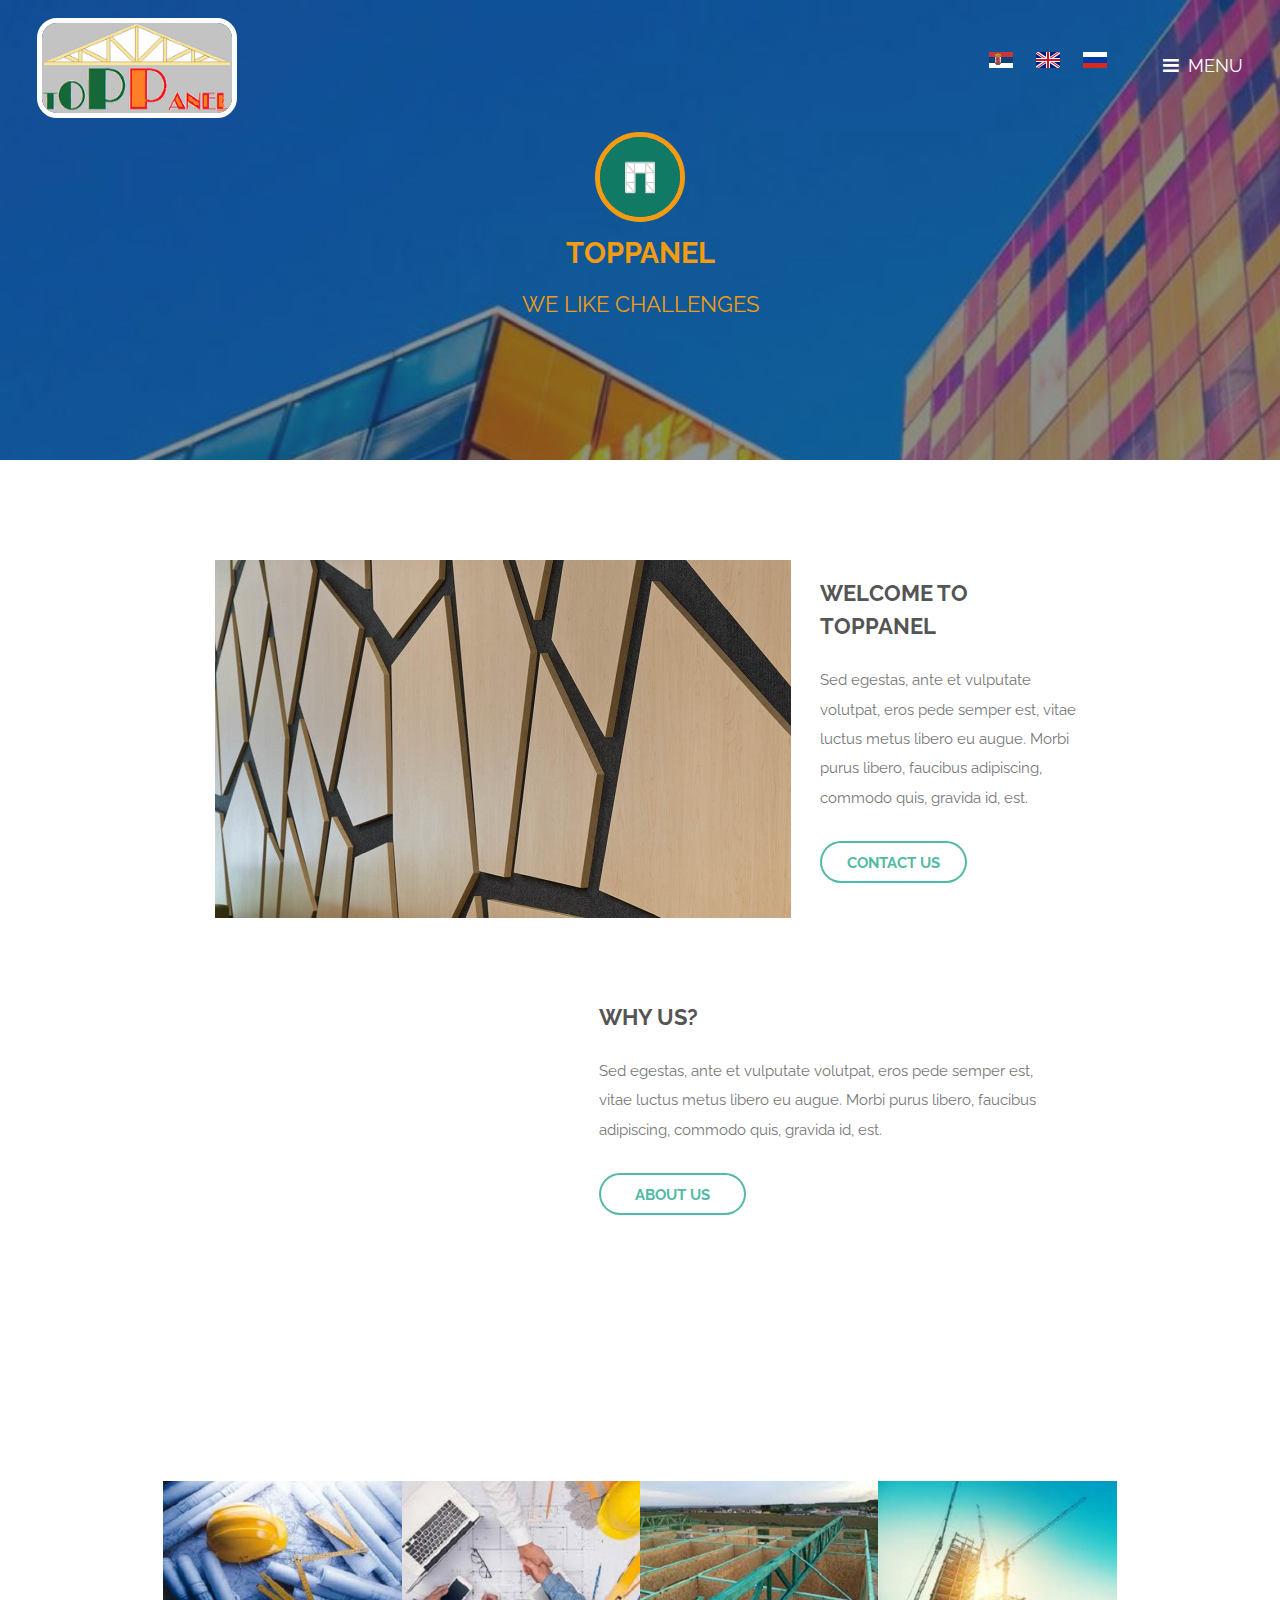
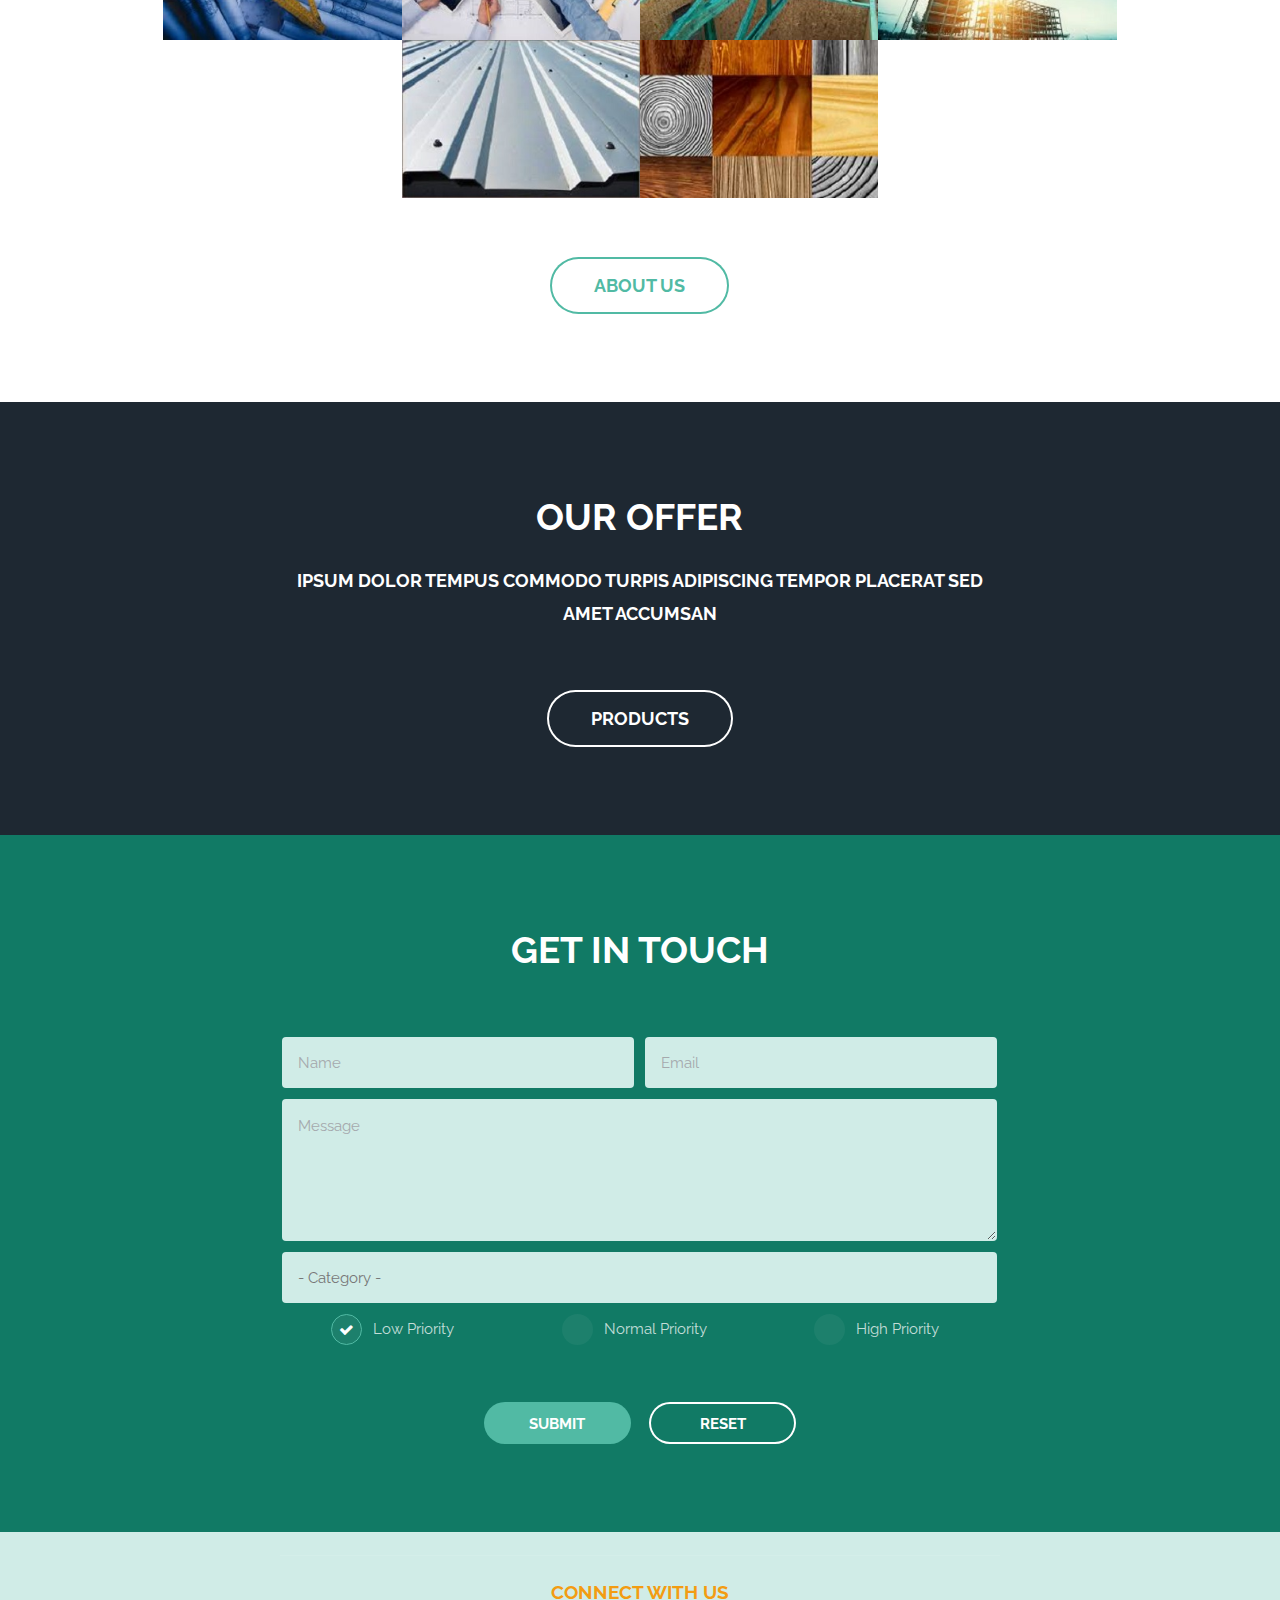
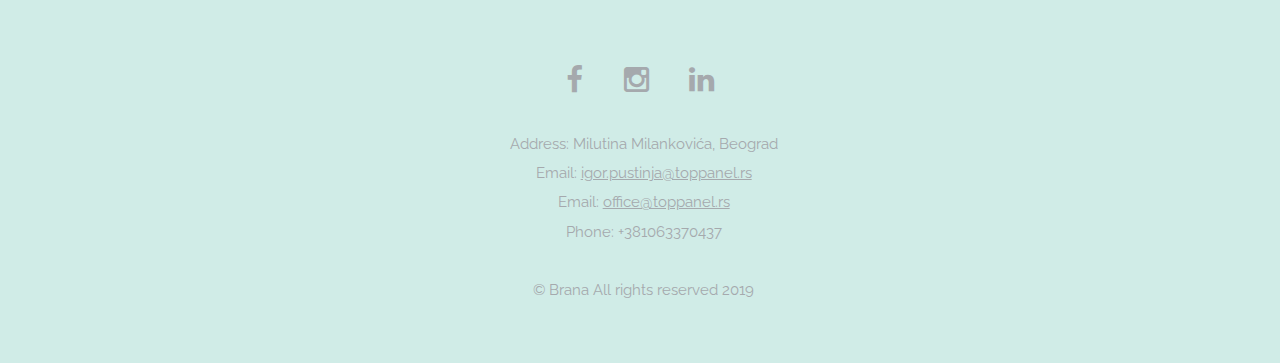
==== index-gb.html @ eb857fca "Add files via upload" ====
<!DOCTYPE HTML>
<!--
	Retrospect by TEMPLATED
	templated.co @templatedco
	Released for free under the Creative Commons Attribution 3.0 license (templated.co/license)
-->
<html>
	<head>
		<title>Home</title>
		<meta charset="utf-8" />
		<meta name="viewport" content="width=device-width, initial-scale=1" />
		<!--[if lte IE 8]><script src="assets/js/ie/html5shiv.js"></script><![endif]-->
		<link rel="stylesheet" href="assets/css/main.css" />
		<!--[if lte IE 8]><link rel="stylesheet" href="assets/css/ie8.css" /><![endif]-->
		<!--[if lte IE 9]><link rel="stylesheet" href="assets/css/ie9.css" /><![endif]-->


		<link rel="icon" href="images/p-favicon.png">
	</head>
	<body class="landing">

		<!-- Header -->
			<header id="header" class="alt">
				<!-- <img src="images/logo toppanel.png"> -->
				<h1><span><img class="image-logo"src="images/logo-small.png"></span></h1>

					<!-- <a href="index.html">TopPanel</a> --><!-- </h1> -->
					
                <a href="index.html" class="flag-icon"><img src="images/RS.png">
				
				<a href="index-gb.html" class="flag-icon"><img src="images/GB.png">
					<a href="index-ru" class="flag-icon"><img src="images/RU.png">
				<a href="#nav">MENU</a>
				 

			</header>

		<!-- Nav -->
			<nav id="nav">
				<ul class="links">
					<li><a href="index-gb.html">Home</a></li>
					<li><a href="aboutUs.html">About us</a></li>
					<li><a href="products.html">Products</a></li>
					<li><a href="contact.html">Contact us</a></li>
					
				</ul>
			</nav>

		<!-- Banner -->
			<section id="banner">
				<!-- <span class="image"><img src="images/pp.jpg" alt="" /></span> -->
				<img class="imageIcon" src="images/p-green.png" alt="">
				<!-- <img class="imageIcon" src="images/construction-icon.png" alt=""> -->
				<!-- <span class="image-i"><img src="images/construction-icon.png" alt="" /></span> -->
				<!-- <i class="icon fa-diamond"></i> -->
				<!-- <img src="construction.jpg"> -->
				<h2>TopPanel</h2>
				<p>We like challenges</p>
				<ul class="actions">
					<!-- <li><a href="#" class="button big special">Learn More</a></li> -->
				</ul>
			</section>

		<!-- One -->
			<section id="one" class="wrapper style1">
				<div class="inner">
					<article class="feature left">
						<span class="image1"><img src="images/pic1.jpg" alt="" /></span>
						<div class="content">
							<h2>Welcome to Toppanel</h2>
							<p>Sed egestas, ante et vulputate volutpat, eros pede semper est, vitae luctus metus libero eu augue. Morbi purus libero, faucibus adipiscing, commodo quis, gravida id, est.</p>
							<ul class="actions">
								<li>
									<a href="contact" class="button alt">Contact us</a>
								</li>
							</ul>
						</div>
					</article>
					<article class="feature right">
						<span class="image2"><img src="images/apstract-s.jpg" alt="" /></span>
						<div class="content">
							<h2>Why us?</h2>
							<p>Sed egestas, ante et vulputate volutpat, eros pede semper est, vitae luctus metus libero eu augue. Morbi purus libero, faucibus adipiscing, commodo quis, gravida id, est.</p>
							<ul class="actions">
								<li>
									<a href="aboutUs" class="button alt">About us</a>
								</li>
							</ul>
						</div>
					</article>
				</div>
			</section>

		<!-- Two -->
			<section id="two" class="wrapper special">
				<div class="inner">
					<header class="major narrow">
						<!-- <h2>Aliquam Blandit Mauris</h2>
						<p>Ipsum dolor tempus commodo turpis adipiscing Tempor placerat sed amet accumsan</p> -->
					</header>
					<div class="image-grid">
						<a href="#" class="image"><img src="images/planovi.jpg" alt="" /></a>
						<a href="#" class="image"><img src="images/saradnja.jpg" alt="" /></a>
						<a href="#" class="image"><img src="images/banner2.jpg" alt="" /></a>
						<a href="#" class="image"><img src="images/izgradnja.jpg" alt="" /></a>
						<a href="#" class="image"><img src="images/constr.jpg" alt="" /></a>
						<a href="#" class="image"><img src="images/panel.jpg" alt="" /></a>
						<a href="#" class="image"><img src="images/drvo1.jpg" alt="" /></a>
						<a href="#" class="image"><img src="images/pic07.jpg" alt="" /></a>
					</div>
					<ul class="actions">
						<li><a href="aboutUs" class="button big alt">About us</a></li>
					</ul>
				</div>
			</section>

		<!-- Three -->
			<section id="three" class="wrapper style3 special">
				<div class="inner">
					<header class="major narrow	">
						<h2>Our offer</h2>
						<p>Ipsum dolor tempus commodo turpis adipiscing Tempor placerat sed amet accumsan</p>
					</header>
					<ul class="actions">
						<li><a href="#" class="button big alt">products</a></li>
					</ul>
				</div>
			</section>

		<!-- Four -->
			<section id="four" class="wrapper style2 special">
				<div class="inner">
					<header class="major narrow">
						<h2>Get in touch</h2>
						<!-- <p>Waiting for your message</p> -->
					</header>
					<form action="#" method="POST">
						<div class="container 75%">
							<div class="row uniform 50%">
								<div class="6u 12u$(xsmall)">
									<input name="name" placeholder="Name" type="text" />
								</div>
								<div class="6u$ 12u$(xsmall)">
									<input name="email" placeholder="Email" type="email" />
								</div>
								<div class="12u$">
									<textarea name="message" placeholder="Message" rows="4"></textarea>
								</div>
								<div class="12u$">
										<div class="select-wrapper">
											<select name="category" id="category">
												<option value="">- Category -</option>
												<option value="1">Manufacturing</option>
												<option value="1">Shipping</option>
												<option value="1">Administration</option>
												<option value="1">Human Resources</option>
											</select>
										</div>
									</div>
									<div class="4u 12u$(xsmall)">
										<input type="radio" id="priority-low" name="priority" checked>
										<label for="priority-low">Low Priority</label>
									</div>
									<div class="4u 12u$(xsmall)">
										<input type="radio" id="priority-normal" name="priority">
										<label for="priority-normal">Normal Priority</label>
									</div>
									<div class="4u$ 12u$(xsmall)">
										<input type="radio" id="priority-high" name="priority">
										<label for="priority-high">High Priority</label>
									</div>
									<!-- <div class="6u 12u$(small)">
										<input type="checkbox" id="copy" name="copy">
										<label for="copy">Email me a copy of this message</label>
									</div>
									<div class="6u$ 12u$(small)">
										<input type="checkbox" id="human" name="human" checked>
										<label for="human">I am a human and not a robot</label>
									</div> -->
							</div>
						</div>
						<ul class="actions">
							<li><input type="submit" class="special" value="Submit" /></li>
							<li><input type="reset" class="alt" value="Reset" /></li>
						</ul>
					</form>
				</div>
			</section>

		<!-- Footer -->
			<footer id="footer">
				<div class="inner">
					<div class="inner">
					<header class="major narrow">
						<h3>Connect with us</h3>
					<!-- 	<p>Where are we</p> -->
					</header>
					<!-- <ul class="copyright">
						
						<li>Adresa: Milutina Milankovića, Beograd</li><br>
						<li>Email: <a #>branislavamladenovic1@gmail.com</a></li>
					</ul> -->
					<ul class="icons">
						<li><a href="#" class="icon fa-facebook">
							<span class="label">Facebook</span>
						</a></li>
						<!-- <li><a href="#" class="icon fa-twitter">
							<span class="label">Twitter</span>
						</a></li> -->
						<li><a href="#" class="icon fa-instagram">
							<span class="label">Instagram</span>
						</a></li>
						<li><a href="#" class="icon fa-linkedin">
							<span class="label">LinkedIn</span>
						</a></li>
					</ul>
					<ul class="copyright">
						<li>Address: Milutina Milankovića, Beograd</li>
						<li>Email: <a #>igor.pustinja@toppanel.rs</a></li>
						<li>Email: <a #>office@toppanel.rs</a></li>
						<li>Phone: +381063370437</li><br>
						<li>&copy; Brana All rights reserved 2019</li>
						<!-- <li>Images: <a href="http://unsplash.com">TopPanel</a>.</li>
						<li>Design: <a href="http://templated.co">BM</a>.</li> -->
					</ul>
					
				</div>
			</footer>

		<!-- Scripts -->
			<script src="assets/js/jquery.min.js"></script>
			<script src="assets/js/skel.min.js"></script>
			<script src="assets/js/util.js"></script>
			<!--[if lte IE 8]><script src="assets/js/ie/respond.min.js"></script><![endif]-->
			<script src="assets/js/main.js"></script>

	</body>
</html>
---- assets/css/main.css ----
@charset "UTF-8";
@import url(font-awesome.min.css);
@import url("https://fonts.googleapis.com/css?family=Raleway:400,500,700");

/*
	Retrospect by TEMPLATED
	templated.co @templatedco
	Released for free under the Creative Commons Attribution 3.0 license (templated.co/license)
*/

/* Reset */

	html, body, div, span, applet, object, iframe, h1, h2, h3, h4, h5, h6, p, blockquote, pre, a, abbr, acronym, address, big, cite, code, del, dfn, em, img, ins, kbd, q, s, samp, small, strike, strong, sub, sup, tt, var, b, u, i, center, dl, dt, dd, ol, ul, li, fieldset, form, label, legend, table, caption, tbody, tfoot, thead, tr, th, td, article, aside, canvas, details, embed, figure, figcaption, footer, header, hgroup, menu, nav, output, ruby, section, summary, time, mark, audio, video {
		margin: 0;
		padding: 0;
		border: 0;
		font-size: 100%;
		font: inherit;
		vertical-align: baseline;
	}

	article, aside, details, figcaption, figure, footer, header, hgroup, menu, nav, section {
		display: block;
	}

	body {
		line-height: 1;
	}

	ol, ul {
		list-style: none;
	}

	blockquote, q {
		quotes: none;
	}

	blockquote:before, blockquote:after, q:before, q:after {
		content: '';
		content: none;
	}

	table {
		border-collapse: collapse;
		border-spacing: 0;
	}

	body {
		-webkit-text-size-adjust: none;
	}

/* Box Model */

	*, *:before, *:after {
		-moz-box-sizing: border-box;
		-webkit-box-sizing: border-box;
		box-sizing: border-box;
	}

/* Containers */

	.container {
		margin-left: auto;
		margin-right: auto;
	}

	.container.\31 25\25 {
		width: 100%;
		max-width: 100em;
		min-width: 80em;
	}

	.container.\37 5\25 {
		width: 60em;
	}

	.container.\35 0\25 {
		width: 40em;
	}

	.container.\32 5\25 {
		width: 20em;
	}

	.container {
		width: 80em;
	}

	@media screen and (max-width: 1680px) {

		.container.\31 25\25 {
			width: 100%;
			max-width: 100em;
			min-width: 80em;
		}

		.container.\37 5\25 {
			width: 60em;
		}

		.container.\35 0\25 {
			width: 40em;
		}

		.container.\32 5\25 {
			width: 20em;
		}

		.container {
			width: 80em;
		}

	}

	@media screen and (max-width: 1280px) {

		.container.\31 25\25 {
			width: 100%;
			max-width: 81.25em;
			min-width: 65em;
		}

		.container.\37 5\25 {
			width: 48.75em;
		}

		.container.\35 0\25 {
			width: 32.5em;
		}

		.container.\32 5\25 {
			width: 16.25em;
		}

		.container {
			width: 65em;
		}

	}

	@media screen and (max-width: 980px) {

		.container.\31 25\25 {
			width: 100%;
			max-width: 112.5%;
			min-width: 90%;
		}

		.container.\37 5\25 {
			width: 67.5%;
		}

		.container.\35 0\25 {
			width: 45%;
		}

		.container.\32 5\25 {
			width: 22.5%;
		}

		.container {
			width: 90% !important;
		}

	}

	@media screen and (max-width: 736px) {

		.container.\31 25\25 {
			width: 100%;
			max-width: 112.5%;
			min-width: 90%;
		}

		.container.\37 5\25 {
			width: 67.5%;
		}

		.container.\35 0\25 {
			width: 45%;
		}

		.container.\32 5\25 {
			width: 22.5%;
		}

		.container {
			width: 90% !important;
		}

	}

	@media screen and (max-width: 480px) {

		.container.\31 25\25 {
			width: 100%;
			max-width: 112.5%;
			min-width: 90%;
		}

		.container.\37 5\25 {
			width: 67.5%;
		}

		.container.\35 0\25 {
			width: 45%;
		}

		.container.\32 5\25 {
			width: 22.5%;
		}

		.container {
			width: 90% !important;
		}

	}

/* Grid */

	.row {
		border-bottom: solid 1px transparent;
		-moz-box-sizing: border-box;
		-webkit-box-sizing: border-box;
		box-sizing: border-box;
	}

	.row > * {
		float: left;
		-moz-box-sizing: border-box;
		-webkit-box-sizing: border-box;
		box-sizing: border-box;
	}

	.row:after, .row:before {
		content: '';
		display: block;
		clear: both;
		height: 0;
	}

	.row.uniform > * > :first-child {
		margin-top: 0;
	}

	.row.uniform > * > :last-child {
		margin-bottom: 0;
	}

	.row.\30 \25 > * {
		padding: 0 0 0 0em;
	}

	.row.\30 \25 {
		margin: 0 0 -1px 0em;
	}

	.row.uniform.\30 \25 > * {
		padding: 0em 0 0 0em;
	}

	.row.uniform.\30 \25 {
		margin: 0em 0 -1px 0em;
	}

	.row > * {
		padding: 0 0 0 2em;
	}

	.row {
		margin: 0 0 -1px -2em;
	}

	.row.uniform > * {
		padding: 2em 0 0 2em;
	}

	.row.uniform {
		margin: -2em 0 -1px -2em;
	}

	.row.\32 00\25 > * {
		padding: 0 0 0 4em;
	}

	.row.\32 00\25 {
		margin: 0 0 -1px -4em;
	}

	.row.uniform.\32 00\25 > * {
		padding: 4em 0 0 4em;
	}

	.row.uniform.\32 00\25 {
		margin: -4em 0 -1px -4em;
	}

	.row.\31 50\25 > * {
		padding: 0 0 0 3em;
	}

	.row.\31 50\25 {
		margin: 0 0 -1px -3em;
	}

	.row.uniform.\31 50\25 > * {
		padding: 3em 0 0 3em;
	}

	.row.uniform.\31 50\25 {
		margin: -3em 0 -1px -3em;
	}

	.row.\35 0\25 > * {
		padding: 0 0 0 1em;
	}

	.row.\35 0\25 {
		margin: 0 0 -1px -1em;
	}

	.row.uniform.\35 0\25 > * {
		padding: 1em 0 0 1em;
	}

	.row.uniform.\35 0\25 {
		margin: -1em 0 -1px -1em;
	}

	.row.\32 5\25 > * {
		padding: 0 0 0 0.5em;
	}

	.row.\32 5\25 {
		margin: 0 0 -1px -0.5em;
	}

	.row.uniform.\32 5\25 > * {
		padding: 0.5em 0 0 0.5em;
	}

	.row.uniform.\32 5\25 {
		margin: -0.5em 0 -1px -0.5em;
	}

	.\31 2u, .\31 2u\24 {
		width: 100%;
		clear: none;
		margin-left: 0;
	}

	.\31 1u, .\31 1u\24 {
		width: 91.6666666667%;
		clear: none;
		margin-left: 0;
	}

	.\31 0u, .\31 0u\24 {
		width: 83.3333333333%;
		clear: none;
		margin-left: 0;
	}

	.\39 u, .\39 u\24 {
		width: 75%;
		clear: none;
		margin-left: 0;
	}

	.\38 u, .\38 u\24 {
		width: 66.6666666667%;
		clear: none;
		margin-left: 0;
	}

	.\37 u, .\37 u\24 {
		width: 58.3333333333%;
		clear: none;
		margin-left: 0;
	}

	.\36 u, .\36 u\24 {
		width: 50%;
		clear: none;
		margin-left: 0;
	}

	.\35 u, .\35 u\24 {
		width: 41.6666666667%;
		clear: none;
		margin-left: 0;
	}

	.\34 u, .\34 u\24 {
		width: 33.3333333333%;
		clear: none;
		margin-left: 0;
	}

	.\33 u, .\33 u\24 {
		width: 25%;
		clear: none;
		margin-left: 0;
	}

	.\32 u, .\32 u\24 {
		width: 16.6666666667%;
		clear: none;
		margin-left: 0;
	}

	.\31 u, .\31 u\24 {
		width: 8.3333333333%;
		clear: none;
		margin-left: 0;
	}

	.\31 2u\24 + *,
	.\31 1u\24 + *,
	.\31 0u\24 + *,
	.\39 u\24 + *,
	.\38 u\24 + *,
	.\37 u\24 + *,
	.\36 u\24 + *,
	.\35 u\24 + *,
	.\34 u\24 + *,
	.\33 u\24 + *,
	.\32 u\24 + *,
	.\31 u\24 + * {
		clear: left;
	}

	.\-11u {
		margin-left: 91.66667%;
	}

	.\-10u {
		margin-left: 83.33333%;
	}

	.\-9u {
		margin-left: 75%;
	}

	.\-8u {
		margin-left: 66.66667%;
	}

	.\-7u {
		margin-left: 58.33333%;
	}

	.\-6u {
		margin-left: 50%;
	}

	.\-5u {
		margin-left: 41.66667%;
	}

	.\-4u {
		margin-left: 33.33333%;
	}

	.\-3u {
		margin-left: 25%;
	}

	.\-2u {
		margin-left: 16.66667%;
	}

	.\-1u {
		margin-left: 8.33333%;
	}

	@media screen and (max-width: 1680px) {

		.row > * {
			padding: 0 0 0 2em;
		}

		.row {
			margin: 0 0 -1px -2em;
		}

		.row.uniform > * {
			padding: 2em 0 0 2em;
		}

		.row.uniform {
			margin: -2em 0 -1px -2em;
		}

		.row.\32 00\25 > * {
			padding: 0 0 0 4em;
		}

		.row.\32 00\25 {
			margin: 0 0 -1px -4em;
		}

		.row.uniform.\32 00\25 > * {
			padding: 4em 0 0 4em;
		}

		.row.uniform.\32 00\25 {
			margin: -4em 0 -1px -4em;
		}

		.row.\31 50\25 > * {
			padding: 0 0 0 3em;
		}

		.row.\31 50\25 {
			margin: 0 0 -1px -3em;
		}

		.row.uniform.\31 50\25 > * {
			padding: 3em 0 0 3em;
		}

		.row.uniform.\31 50\25 {
			margin: -3em 0 -1px -3em;
		}

		.row.\35 0\25 > * {
			padding: 0 0 0 1em;
		}

		.row.\35 0\25 {
			margin: 0 0 -1px -1em;
		}

		.row.uniform.\35 0\25 > * {
			padding: 1em 0 0 1em;
		}

		.row.uniform.\35 0\25 {
			margin: -1em 0 -1px -1em;
		}

		.row.\32 5\25 > * {
			padding: 0 0 0 0.5em;
		}

		.row.\32 5\25 {
			margin: 0 0 -1px -0.5em;
		}

		.row.uniform.\32 5\25 > * {
			padding: 0.5em 0 0 0.5em;
		}

		.row.uniform.\32 5\25 {
			margin: -0.5em 0 -1px -0.5em;
		}

		.\31 2u\28xlarge\29, .\31 2u\24\28xlarge\29 {
			width: 100%;
			clear: none;
			margin-left: 0;
		}

		.\31 1u\28xlarge\29, .\31 1u\24\28xlarge\29 {
			width: 91.6666666667%;
			clear: none;
			margin-left: 0;
		}

		.\31 0u\28xlarge\29, .\31 0u\24\28xlarge\29 {
			width: 83.3333333333%;
			clear: none;
			margin-left: 0;
		}

		.\39 u\28xlarge\29, .\39 u\24\28xlarge\29 {
			width: 75%;
			clear: none;
			margin-left: 0;
		}

		.\38 u\28xlarge\29, .\38 u\24\28xlarge\29 {
			width: 66.6666666667%;
			clear: none;
			margin-left: 0;
		}

		.\37 u\28xlarge\29, .\37 u\24\28xlarge\29 {
			width: 58.3333333333%;
			clear: none;
			margin-left: 0;
		}

		.\36 u\28xlarge\29, .\36 u\24\28xlarge\29 {
			width: 50%;
			clear: none;
			margin-left: 0;
		}

		.\35 u\28xlarge\29, .\35 u\24\28xlarge\29 {
			width: 41.6666666667%;
			clear: none;
			margin-left: 0;
		}

		.\34 u\28xlarge\29, .\34 u\24\28xlarge\29 {
			width: 33.3333333333%;
			clear: none;
			margin-left: 0;
		}

		.\33 u\28xlarge\29, .\33 u\24\28xlarge\29 {
			width: 25%;
			clear: none;
			margin-left: 0;
		}

		.\32 u\28xlarge\29, .\32 u\24\28xlarge\29 {
			width: 16.6666666667%;
			clear: none;
			margin-left: 0;
		}

		.\31 u\28xlarge\29, .\31 u\24\28xlarge\29 {
			width: 8.3333333333%;
			clear: none;
			margin-left: 0;
		}

		.\31 2u\24\28xlarge\29 + *,
		.\31 1u\24\28xlarge\29 + *,
		.\31 0u\24\28xlarge\29 + *,
		.\39 u\24\28xlarge\29 + *,
		.\38 u\24\28xlarge\29 + *,
		.\37 u\24\28xlarge\29 + *,
		.\36 u\24\28xlarge\29 + *,
		.\35 u\24\28xlarge\29 + *,
		.\34 u\24\28xlarge\29 + *,
		.\33 u\24\28xlarge\29 + *,
		.\32 u\24\28xlarge\29 + *,
		.\31 u\24\28xlarge\29 + * {
			clear: left;
		}

		.\-11u\28xlarge\29 {
			margin-left: 91.66667%;
		}

		.\-10u\28xlarge\29 {
			margin-left: 83.33333%;
		}

		.\-9u\28xlarge\29 {
			margin-left: 75%;
		}

		.\-8u\28xlarge\29 {
			margin-left: 66.66667%;
		}

		.\-7u\28xlarge\29 {
			margin-left: 58.33333%;
		}

		.\-6u\28xlarge\29 {
			margin-left: 50%;
		}

		.\-5u\28xlarge\29 {
			margin-left: 41.66667%;
		}

		.\-4u\28xlarge\29 {
			margin-left: 33.33333%;
		}

		.\-3u\28xlarge\29 {
			margin-left: 25%;
		}

		.\-2u\28xlarge\29 {
			margin-left: 16.66667%;
		}

		.\-1u\28xlarge\29 {
			margin-left: 8.33333%;
		}

	}

	@media screen and (max-width: 1280px) {

		.row > * {
			padding: 0 0 0 1.5em;
		}

		.row {
			margin: 0 0 -1px -1.5em;
		}

		.row.uniform > * {
			padding: 1.5em 0 0 1.5em;
		}

		.row.uniform {
			margin: -1.5em 0 -1px -1.5em;
		}

		.row.\32 00\25 > * {
			padding: 0 0 0 3em;
		}

		.row.\32 00\25 {
			margin: 0 0 -1px -3em;
		}

		.row.uniform.\32 00\25 > * {
			padding: 3em 0 0 3em;
		}

		.row.uniform.\32 00\25 {
			margin: -3em 0 -1px -3em;
		}

		.row.\31 50\25 > * {
			padding: 0 0 0 2.25em;
		}

		.row.\31 50\25 {
			margin: 0 0 -1px -2.25em;
		}

		.row.uniform.\31 50\25 > * {
			padding: 2.25em 0 0 2.25em;
		}

		.row.uniform.\31 50\25 {
			margin: -2.25em 0 -1px -2.25em;
		}

		.row.\35 0\25 > * {
			padding: 0 0 0 0.75em;
		}

		.row.\35 0\25 {
			margin: 0 0 -1px -0.75em;
		}

		.row.uniform.\35 0\25 > * {
			padding: 0.75em 0 0 0.75em;
		}

		.row.uniform.\35 0\25 {
			margin: -0.75em 0 -1px -0.75em;
		}

		.row.\32 5\25 > * {
			padding: 0 0 0 0.375em;
		}

		.row.\32 5\25 {
			margin: 0 0 -1px -0.375em;
		}

		.row.uniform.\32 5\25 > * {
			padding: 0.375em 0 0 0.375em;
		}

		.row.uniform.\32 5\25 {
			margin: -0.375em 0 -1px -0.375em;
		}

		.\31 2u\28large\29, .\31 2u\24\28large\29 {
			width: 100%;
			clear: none;
			margin-left: 0;
		}

		.\31 1u\28large\29, .\31 1u\24\28large\29 {
			width: 91.6666666667%;
			clear: none;
			margin-left: 0;
		}

		.\31 0u\28large\29, .\31 0u\24\28large\29 {
			width: 83.3333333333%;
			clear: none;
			margin-left: 0;
		}

		.\39 u\28large\29, .\39 u\24\28large\29 {
			width: 75%;
			clear: none;
			margin-left: 0;
		}

		.\38 u\28large\29, .\38 u\24\28large\29 {
			width: 66.6666666667%;
			clear: none;
			margin-left: 0;
		}

		.\37 u\28large\29, .\37 u\24\28large\29 {
			width: 58.3333333333%;
			clear: none;
			margin-left: 0;
		}

		.\36 u\28large\29, .\36 u\24\28large\29 {
			width: 50%;
			clear: none;
			margin-left: 0;
		}

		.\35 u\28large\29, .\35 u\24\28large\29 {
			width: 41.6666666667%;
			clear: none;
			margin-left: 0;
		}

		.\34 u\28large\29, .\34 u\24\28large\29 {
			width: 33.3333333333%;
			clear: none;
			margin-left: 0;
		}

		.\33 u\28large\29, .\33 u\24\28large\29 {
			width: 25%;
			clear: none;
			margin-left: 0;
		}

		.\32 u\28large\29, .\32 u\24\28large\29 {
			width: 16.6666666667%;
			clear: none;
			margin-left: 0;
		}

		.\31 u\28large\29, .\31 u\24\28large\29 {
			width: 8.3333333333%;
			clear: none;
			margin-left: 0;
		}

		.\31 2u\24\28large\29 + *,
		.\31 1u\24\28large\29 + *,
		.\31 0u\24\28large\29 + *,
		.\39 u\24\28large\29 + *,
		.\38 u\24\28large\29 + *,
		.\37 u\24\28large\29 + *,
		.\36 u\24\28large\29 + *,
		.\35 u\24\28large\29 + *,
		.\34 u\24\28large\29 + *,
		.\33 u\24\28large\29 + *,
		.\32 u\24\28large\29 + *,
		.\31 u\24\28large\29 + * {
			clear: left;
		}

		.\-11u\28large\29 {
			margin-left: 91.66667%;
		}

		.\-10u\28large\29 {
			margin-left: 83.33333%;
		}

		.\-9u\28large\29 {
			margin-left: 75%;
		}

		.\-8u\28large\29 {
			margin-left: 66.66667%;
		}

		.\-7u\28large\29 {
			margin-left: 58.33333%;
		}

		.\-6u\28large\29 {
			margin-left: 50%;
		}

		.\-5u\28large\29 {
			margin-left: 41.66667%;
		}

		.\-4u\28large\29 {
			margin-left: 33.33333%;
		}

		.\-3u\28large\29 {
			margin-left: 25%;
		}

		.\-2u\28large\29 {
			margin-left: 16.66667%;
		}

		.\-1u\28large\29 {
			margin-left: 8.33333%;
		}

	}

	@media screen and (max-width: 980px) {

		.row > * {
			padding: 0 0 0 1.5em;
		}

		.row {
			margin: 0 0 -1px -1.5em;
		}

		.row.uniform > * {
			padding: 1.5em 0 0 1.5em;
		}

		.row.uniform {
			margin: -1.5em 0 -1px -1.5em;
		}

		.row.\32 00\25 > * {
			padding: 0 0 0 3em;
		}

		.row.\32 00\25 {
			margin: 0 0 -1px -3em;
		}

		.row.uniform.\32 00\25 > * {
			padding: 3em 0 0 3em;
		}

		.row.uniform.\32 00\25 {
			margin: -3em 0 -1px -3em;
		}

		.row.\31 50\25 > * {
			padding: 0 0 0 2.25em;
		}

		.row.\31 50\25 {
			margin: 0 0 -1px -2.25em;
		}

		.row.uniform.\31 50\25 > * {
			padding: 2.25em 0 0 2.25em;
		}

		.row.uniform.\31 50\25 {
			margin: -2.25em 0 -1px -2.25em;
		}

		.row.\35 0\25 > * {
			padding: 0 0 0 0.75em;
		}

		.row.\35 0\25 {
			margin: 0 0 -1px -0.75em;
		}

		.row.uniform.\35 0\25 > * {
			padding: 0.75em 0 0 0.75em;
		}

		.row.uniform.\35 0\25 {
			margin: -0.75em 0 -1px -0.75em;
		}

		.row.\32 5\25 > * {
			padding: 0 0 0 0.375em;
		}

		.row.\32 5\25 {
			margin: 0 0 -1px -0.375em;
		}

		.row.uniform.\32 5\25 > * {
			padding: 0.375em 0 0 0.375em;
		}

		.row.uniform.\32 5\25 {
			margin: -0.375em 0 -1px -0.375em;
		}

		.\31 2u\28medium\29, .\31 2u\24\28medium\29 {
			width: 100%;
			clear: none;
			margin-left: 0;
		}

		.\31 1u\28medium\29, .\31 1u\24\28medium\29 {
			width: 91.6666666667%;
			clear: none;
			margin-left: 0;
		}

		.\31 0u\28medium\29, .\31 0u\24\28medium\29 {
			width: 83.3333333333%;
			clear: none;
			margin-left: 0;
		}

		.\39 u\28medium\29, .\39 u\24\28medium\29 {
			width: 75%;
			clear: none;
			margin-left: 0;
		}

		.\38 u\28medium\29, .\38 u\24\28medium\29 {
			width: 66.6666666667%;
			clear: none;
			margin-left: 0;
		}

		.\37 u\28medium\29, .\37 u\24\28medium\29 {
			width: 58.3333333333%;
			clear: none;
			margin-left: 0;
		}

		.\36 u\28medium\29, .\36 u\24\28medium\29 {
			width: 50%;
			clear: none;
			margin-left: 0;
		}

		.\35 u\28medium\29, .\35 u\24\28medium\29 {
			width: 41.6666666667%;
			clear: none;
			margin-left: 0;
		}

		.\34 u\28medium\29, .\34 u\24\28medium\29 {
			width: 33.3333333333%;
			clear: none;
			margin-left: 0;
		}

		.\33 u\28medium\29, .\33 u\24\28medium\29 {
			width: 25%;
			clear: none;
			margin-left: 0;
		}

		.\32 u\28medium\29, .\32 u\24\28medium\29 {
			width: 16.6666666667%;
			clear: none;
			margin-left: 0;
		}

		.\31 u\28medium\29, .\31 u\24\28medium\29 {
			width: 8.3333333333%;
			clear: none;
			margin-left: 0;
		}

		.\31 2u\24\28medium\29 + *,
		.\31 1u\24\28medium\29 + *,
		.\31 0u\24\28medium\29 + *,
		.\39 u\24\28medium\29 + *,
		.\38 u\24\28medium\29 + *,
		.\37 u\24\28medium\29 + *,
		.\36 u\24\28medium\29 + *,
		.\35 u\24\28medium\29 + *,
		.\34 u\24\28medium\29 + *,
		.\33 u\24\28medium\29 + *,
		.\32 u\24\28medium\29 + *,
		.\31 u\24\28medium\29 + * {
			clear: left;
		}

		.\-11u\28medium\29 {
			margin-left: 91.66667%;
		}

		.\-10u\28medium\29 {
			margin-left: 83.33333%;
		}

		.\-9u\28medium\29 {
			margin-left: 75%;
		}

		.\-8u\28medium\29 {
			margin-left: 66.66667%;
		}

		.\-7u\28medium\29 {
			margin-left: 58.33333%;
		}

		.\-6u\28medium\29 {
			margin-left: 50%;
		}

		.\-5u\28medium\29 {
			margin-left: 41.66667%;
		}

		.\-4u\28medium\29 {
			margin-left: 33.33333%;
		}

		.\-3u\28medium\29 {
			margin-left: 25%;
		}

		.\-2u\28medium\29 {
			margin-left: 16.66667%;
		}

		.\-1u\28medium\29 {
			margin-left: 8.33333%;
		}

	}

	@media screen and (max-width: 736px) {

		.row > * {
			padding: 0 0 0 1.25em;
		}

		.row {
			margin: 0 0 -1px -1.25em;
		}

		.row.uniform > * {
			padding: 1.25em 0 0 1.25em;
		}

		.row.uniform {
			margin: -1.25em 0 -1px -1.25em;
		}

		.row.\32 00\25 > * {
			padding: 0 0 0 2.5em;
		}

		.row.\32 00\25 {
			margin: 0 0 -1px -2.5em;
		}

		.row.uniform.\32 00\25 > * {
			padding: 2.5em 0 0 2.5em;
		}

		.row.uniform.\32 00\25 {
			margin: -2.5em 0 -1px -2.5em;
		}

		.row.\31 50\25 > * {
			padding: 0 0 0 1.875em;
		}

		.row.\31 50\25 {
			margin: 0 0 -1px -1.875em;
		}

		.row.uniform.\31 50\25 > * {
			padding: 1.875em 0 0 1.875em;
		}

		.row.uniform.\31 50\25 {
			margin: -1.875em 0 -1px -1.875em;
		}

		.row.\35 0\25 > * {
			padding: 0 0 0 0.625em;
		}

		.row.\35 0\25 {
			margin: 0 0 -1px -0.625em;
		}

		.row.uniform.\35 0\25 > * {
			padding: 0.625em 0 0 0.625em;
		}

		.row.uniform.\35 0\25 {
			margin: -0.625em 0 -1px -0.625em;
		}

		.row.\32 5\25 > * {
			padding: 0 0 0 0.3125em;
		}

		.row.\32 5\25 {
			margin: 0 0 -1px -0.3125em;
		}

		.row.uniform.\32 5\25 > * {
			padding: 0.3125em 0 0 0.3125em;
		}

		.row.uniform.\32 5\25 {
			margin: -0.3125em 0 -1px -0.3125em;
		}

		.\31 2u\28small\29, .\31 2u\24\28small\29 {
			width: 100%;
			clear: none;
			margin-left: 0;
		}

		.\31 1u\28small\29, .\31 1u\24\28small\29 {
			width: 91.6666666667%;
			clear: none;
			margin-left: 0;
		}

		.\31 0u\28small\29, .\31 0u\24\28small\29 {
			width: 83.3333333333%;
			clear: none;
			margin-left: 0;
		}

		.\39 u\28small\29, .\39 u\24\28small\29 {
			width: 75%;
			clear: none;
			margin-left: 0;
		}

		.\38 u\28small\29, .\38 u\24\28small\29 {
			width: 66.6666666667%;
			clear: none;
			margin-left: 0;
		}

		.\37 u\28small\29, .\37 u\24\28small\29 {
			width: 58.3333333333%;
			clear: none;
			margin-left: 0;
		}

		.\36 u\28small\29, .\36 u\24\28small\29 {
			width: 50%;
			clear: none;
			margin-left: 0;
		}

		.\35 u\28small\29, .\35 u\24\28small\29 {
			width: 41.6666666667%;
			clear: none;
			margin-left: 0;
		}

		.\34 u\28small\29, .\34 u\24\28small\29 {
			width: 33.3333333333%;
			clear: none;
			margin-left: 0;
		}

		.\33 u\28small\29, .\33 u\24\28small\29 {
			width: 25%;
			clear: none;
			margin-left: 0;
		}

		.\32 u\28small\29, .\32 u\24\28small\29 {
			width: 16.6666666667%;
			clear: none;
			margin-left: 0;
		}

		.\31 u\28small\29, .\31 u\24\28small\29 {
			width: 8.3333333333%;
			clear: none;
			margin-left: 0;
		}

		.\31 2u\24\28small\29 + *,
		.\31 1u\24\28small\29 + *,
		.\31 0u\24\28small\29 + *,
		.\39 u\24\28small\29 + *,
		.\38 u\24\28small\29 + *,
		.\37 u\24\28small\29 + *,
		.\36 u\24\28small\29 + *,
		.\35 u\24\28small\29 + *,
		.\34 u\24\28small\29 + *,
		.\33 u\24\28small\29 + *,
		.\32 u\24\28small\29 + *,
		.\31 u\24\28small\29 + * {
			clear: left;
		}

		.\-11u\28small\29 {
			margin-left: 91.66667%;
		}

		.\-10u\28small\29 {
			margin-left: 83.33333%;
		}

		.\-9u\28small\29 {
			margin-left: 75%;
		}

		.\-8u\28small\29 {
			margin-left: 66.66667%;
		}

		.\-7u\28small\29 {
			margin-left: 58.33333%;
		}

		.\-6u\28small\29 {
			margin-left: 50%;
		}

		.\-5u\28small\29 {
			margin-left: 41.66667%;
		}

		.\-4u\28small\29 {
			margin-left: 33.33333%;
		}

		.\-3u\28small\29 {
			margin-left: 25%;
		}

		.\-2u\28small\29 {
			margin-left: 16.66667%;
		}

		.\-1u\28small\29 {
			margin-left: 8.33333%;
		}

	}

	@media screen and (max-width: 480px) {

		.row > * {
			padding: 0 0 0 1.25em;
		}

		.row {
			margin: 0 0 -1px -1.25em;
		}

		.row.uniform > * {
			padding: 1.25em 0 0 1.25em;
		}

		.row.uniform {
			margin: -1.25em 0 -1px -1.25em;
		}

		.row.\32 00\25 > * {
			padding: 0 0 0 2.5em;
		}

		.row.\32 00\25 {
			margin: 0 0 -1px -2.5em;
		}

		.row.uniform.\32 00\25 > * {
			padding: 2.5em 0 0 2.5em;
		}

		.row.uniform.\32 00\25 {
			margin: -2.5em 0 -1px -2.5em;
		}

		.row.\31 50\25 > * {
			padding: 0 0 0 1.875em;
		}

		.row.\31 50\25 {
			margin: 0 0 -1px -1.875em;
		}

		.row.uniform.\31 50\25 > * {
			padding: 1.875em 0 0 1.875em;
		}

		.row.uniform.\31 50\25 {
			margin: -1.875em 0 -1px -1.875em;
		}

		.row.\35 0\25 > * {
			padding: 0 0 0 0.625em;
		}

		.row.\35 0\25 {
			margin: 0 0 -1px -0.625em;
		}

		.row.uniform.\35 0\25 > * {
			padding: 0.625em 0 0 0.625em;
		}

		.row.uniform.\35 0\25 {
			margin: -0.625em 0 -1px -0.625em;
		}

		.row.\32 5\25 > * {
			padding: 0 0 0 0.3125em;
		}

		.row.\32 5\25 {
			margin: 0 0 -1px -0.3125em;
		}

		.row.uniform.\32 5\25 > * {
			padding: 0.3125em 0 0 0.3125em;
		}

		.row.uniform.\32 5\25 {
			margin: -0.3125em 0 -1px -0.3125em;
		}

		.\31 2u\28xsmall\29, .\31 2u\24\28xsmall\29 {
			width: 100%;
			clear: none;
			margin-left: 0;
		}

		.\31 1u\28xsmall\29, .\31 1u\24\28xsmall\29 {
			width: 91.6666666667%;
			clear: none;
			margin-left: 0;
		}

		.\31 0u\28xsmall\29, .\31 0u\24\28xsmall\29 {
			width: 83.3333333333%;
			clear: none;
			margin-left: 0;
		}

		.\39 u\28xsmall\29, .\39 u\24\28xsmall\29 {
			width: 75%;
			clear: none;
			margin-left: 0;
		}

		.\38 u\28xsmall\29, .\38 u\24\28xsmall\29 {
			width: 66.6666666667%;
			clear: none;
			margin-left: 0;
		}

		.\37 u\28xsmall\29, .\37 u\24\28xsmall\29 {
			width: 58.3333333333%;
			clear: none;
			margin-left: 0;
		}

		.\36 u\28xsmall\29, .\36 u\24\28xsmall\29 {
			width: 50%;
			clear: none;
			margin-left: 0;
		}

		.\35 u\28xsmall\29, .\35 u\24\28xsmall\29 {
			width: 41.6666666667%;
			clear: none;
			margin-left: 0;
		}

		.\34 u\28xsmall\29, .\34 u\24\28xsmall\29 {
			width: 33.3333333333%;
			clear: none;
			margin-left: 0;
		}

		.\33 u\28xsmall\29, .\33 u\24\28xsmall\29 {
			width: 25%;
			clear: none;
			margin-left: 0;
		}

		.\32 u\28xsmall\29, .\32 u\24\28xsmall\29 {
			width: 16.6666666667%;
			clear: none;
			margin-left: 0;
		}

		.\31 u\28xsmall\29, .\31 u\24\28xsmall\29 {
			width: 8.3333333333%;
			clear: none;
			margin-left: 0;
		}

		.\31 2u\24\28xsmall\29 + *,
		.\31 1u\24\28xsmall\29 + *,
		.\31 0u\24\28xsmall\29 + *,
		.\39 u\24\28xsmall\29 + *,
		.\38 u\24\28xsmall\29 + *,
		.\37 u\24\28xsmall\29 + *,
		.\36 u\24\28xsmall\29 + *,
		.\35 u\24\28xsmall\29 + *,
		.\34 u\24\28xsmall\29 + *,
		.\33 u\24\28xsmall\29 + *,
		.\32 u\24\28xsmall\29 + *,
		.\31 u\24\28xsmall\29 + * {
			clear: left;
		}

		.\-11u\28xsmall\29 {
			margin-left: 91.66667%;
		}

		.\-10u\28xsmall\29 {
			margin-left: 83.33333%;
		}

		.\-9u\28xsmall\29 {
			margin-left: 75%;
		}

		.\-8u\28xsmall\29 {
			margin-left: 66.66667%;
		}

		.\-7u\28xsmall\29 {
			margin-left: 58.33333%;
		}

		.\-6u\28xsmall\29 {
			margin-left: 50%;
		}

		.\-5u\28xsmall\29 {
			margin-left: 41.66667%;
		}

		.\-4u\28xsmall\29 {
			margin-left: 33.33333%;
		}

		.\-3u\28xsmall\29 {
			margin-left: 25%;
		}

		.\-2u\28xsmall\29 {
			margin-left: 16.66667%;
		}

		.\-1u\28xsmall\29 {
			margin-left: 8.33333%;
		}

	}

/* Basic */

	@-ms-viewport {
		width: device-width;
	}

	body {
		-ms-overflow-style: scrollbar;
	}

	@media screen and (max-width: 480px) {

		html, body {
			min-width: 320px;
		}

	}

	body {
		background: #fff;
		 background:#e8f6f3;
	}

		body.is-loading *, body.is-loading *:before, body.is-loading *:after {
			-moz-animation: none !important;
			-webkit-animation: none !important;
			-ms-animation: none !important;
			animation: none !important;
			-moz-transition: none !important;
			-webkit-transition: none !important;
			-ms-transition: none !important;
			transition: none !important;
		}

/* Type */

	body {
		background-color: #fff;
		color: #777;
	}

	body, input, select, textarea {
		font-family: "Raleway", Helvetica, sans-serif;
		font-size: 14pt;
		font-weight: 400;
		line-height: 2em;
	}

		@media screen and (max-width: 1680px) {

			body, input, select, textarea {
				font-size: 11pt;
			}

		}

		@media screen and (max-width: 1280px) {

			body, input, select, textarea {
				font-size: 11pt;
			}

		}

		@media screen and (max-width: 980px) {

			body, input, select, textarea {
				font-size: 12pt;
			}

		}

		@media screen and (max-width: 736px) {

			body, input, select, textarea {
				font-size: 12pt;
			}

		}

		@media screen and (max-width: 480px) {

			body, input, select, textarea {
				font-size: 12pt;
			}

		}

	a {
		text-decoration: underline;
	}

		a:hover {
			text-decoration: none;
		}

	strong, b {
		font-weight: 700;
	}

	em, i {
		font-style: italic;
	}

	p {
		margin: 0 0 2em 0;
	}

	h1, h2, h3, h4, h5, h6 {
		font-weight: 700;
		line-height: 1em;
		margin: 0 0 1em 0;
		text-transform: uppercase;
	}

		h1 a, h2 a, h3 a, h4 a, h5 a, h6 a {
			text-decoration: none;
		}

	h2 {
		font-size: 1.5em;
		line-height: 1.5em;
	}

	h3 {
		font-size: 1.3em;
		line-height: 1.5em;
	}

	h4 {
		font-size: 1.1em;
		line-height: 1.5em;
	}

	h5 {
		font-size: 0.9em;
		line-height: 1.5em;
	}

	h6 {
		font-size: 0.7em;
		line-height: 1.5em;
	}

	sub {
		font-size: 0.8em;
		position: relative;
		top: 0.5em;
	}

	sup {
		font-size: 0.8em;
		position: relative;
		top: -0.5em;
	}

	blockquote {
		border-left-style: solid;
		border-left-width: 4px;
		font-style: italic;
		margin: 0 0 2em 0;
		padding: 0.5em 0 0.5em 2em;
	}

	code {
		border-radius: 4px;
		border-style: solid;
		border-width: 1px;
		font-family: "Courier New", monospace;
		font-size: 0.9em;
		margin: 0 0.25em;
		padding: 0.25em 0.65em;
	}

	pre {
		-webkit-overflow-scrolling: touch;
		font-family: "Courier New", monospace;
		font-size: 0.9em;
		margin: 0 0 2em 0;
	}

		pre code {
			display: block;
			line-height: 1.75em;
			padding: 1em 1.5em;
			overflow-x: auto;
		}

	hr {
		border: 0;
		border-bottom-style: solid;
		border-bottom-width: 1px;
		margin: 2em 0;
	}

		hr.major {
			margin: 3em 0;
		}

	.align-left {
		text-align: left;
	}

	.align-center {
		text-align: center;
	}

	.align-right {
		text-align: right;
	}

	input, select, textarea {
		color: #25383B;
	}

	a {
		color: #51BAA4;
	}

	strong, b {
		color: #25383B;
	}

	h1, h2, h3, h4, h5, h6 {
		color: #25383B;
	}

	blockquote {
		border-left-color: rgba(144, 144, 144, 0.25);
	}

	code {
		background: rgba(144, 144, 144, 0.075);
		border-color: rgba(144, 144, 144, 0.25);
	}

	hr {
		border-bottom-color: rgba(144, 144, 144, 0.25);
	}

/* Section/Article */

	section.special, article.special, header.special {
		text-align: center;
	}

	header p {
		margin: 0 0 1.5em 0;
		position: relative;
		text-transform: uppercase;
	}

	header h2 + p {
		font-size: 1.25em;
		margin-top: -1em;
		line-height: 1.85em;
		color:#f39c12 ;
		font-weight: bold;  /* ova 2 dodata*/
	}

	header h3 + p {
		font-size: 1.1em;
		margin-top: -0.8em;
		line-height: 1.5em;
	}

	header h4 + p,
	header h5 + p,
	header h6 + p {
		font-size: 0.9em;
		margin-top: -0.6em;
		line-height: 1.5em;
	}

	header.major {
		margin-bottom: 4em;
	}

		header.major h2 {
			font-size: 2.5em;
		}

	header.narrow {
		max-width: 60%;
		margin-left: auto;
		margin-right: auto;
	}

	@media screen and (max-width: 1280px) {

		header.narrow {
			max-width: 75%;
		}

	}

	@media screen and (max-width: 980px) {

		header.narrow {
			max-width: 100%;
		}

		header.major {
			margin-bottom: 2em;
		}

			header.major h2 {
				font-size: 2em;
			}

	}

	@media screen and (max-width: 736px) {

		header.major h2 {
			font-size: 1.5em;
		}

		header.major p {
			font-size: 1em;
		}

	}

	header p {
		color: #25383B;
	}

/* Form */

	form {
		margin: 0 0 2em 0;
	}

		form ul.actions {
			margin-top: 4em;
		}

		@media screen and (max-width: 736px) {

			form ul.actions {
				margin-top: 2em;
			}

		}

	label {
		display: block;
		font-size: 0.9em;
		font-weight: 700;
		margin: 0 0 1em 0;
	}

	input[type="text"],
	input[type="password"],
	input[type="email"],
	select,
	textarea {
		-moz-appearance: none;
		-webkit-appearance: none;
		-ms-appearance: none;
		appearance: none;
		border-radius: 4px;
		border-style: solid;
		border-width: 1px;
		display: block;
		outline: 0;
		padding: 0 1em;
		text-decoration: none;
		width: 100%;
	}

		input[type="text"]:invalid,
		input[type="password"]:invalid,
		input[type="email"]:invalid,
		select:invalid,
		textarea:invalid {
			box-shadow: none;
		}

	.select-wrapper {
		text-decoration: none;
		display: block;
		position: relative;
	}

		.select-wrapper:before {
			content: "";
			-moz-osx-font-smoothing: grayscale;
			-webkit-font-smoothing: antialiased;
			font-family: FontAwesome;
			font-style: normal;
			font-weight: normal;
			text-transform: none !important;
		}

		.select-wrapper:before {
			display: block;
			height: 3.5em;
			line-height: 3.5em;
			pointer-events: none;
			position: absolute;
			right: 0;
			text-align: center;
			top: 0;
			width: 3.5em;
		}

		.select-wrapper select::-ms-expand {
			display: none;
		}

	input[type="text"],
	input[type="password"],
	input[type="email"],
	select {
		height: 3.5em;
	}

	textarea {
		padding: 0.75em 1em;
	}

	input[type="checkbox"],
	input[type="radio"] {
		-moz-appearance: none;
		-webkit-appearance: none;
		-ms-appearance: none;
		appearance: none;
		display: block;
		float: left;
		margin-right: -2em;
		opacity: 0;
		width: 1em;
		z-index: -1;
	}

		input[type="checkbox"] + label,
		input[type="radio"] + label {
			text-decoration: none;
			cursor: pointer;
			display: inline-block;
			font-size: 1em;
			font-weight: 400;
			padding-left: 2.85em;
			padding-right: 0.75em;
			position: relative;
		}

			input[type="checkbox"] + label:before,
			input[type="radio"] + label:before {
				-moz-osx-font-smoothing: grayscale;
				-webkit-font-smoothing: antialiased;
				font-family: FontAwesome;
				font-style: normal;
				font-weight: normal;
				text-transform: none !important;
			}

			input[type="checkbox"] + label:before,
			input[type="radio"] + label:before {
				border-radius: 4px;
				border-style: solid;
				border-width: 1px;
				content: '';
				display: inline-block;
				height: 2.1em;
				left: 0;
				line-height: 2.0125em;
				position: absolute;
				text-align: center;
				top: 0;
				width: 2.1em;
			}

		input[type="checkbox"]:checked + label:before,
		input[type="radio"]:checked + label:before {
			content: '\f00c';
		}

	input[type="checkbox"] + label:before {
		border-radius: 4px;
	}

	input[type="radio"] + label:before {
		border-radius: 100%;
	}

	::-webkit-input-placeholder {
		opacity: 1.0;
	}

	:-moz-placeholder {
		opacity: 1.0;
	}

	::-moz-placeholder {
		opacity: 1.0;
	}

	:-ms-input-placeholder {
		opacity: 1.0;
	}

	.formerize-placeholder {
		opacity: 1.0;
	}

	label {
		color: #25383B;
	}

	input[type="text"],
	input[type="password"],
	input[type="email"],
	select,
	textarea {
		background-color: rgba(144, 144, 144, 0.075);
		border-color: rgba(144, 144, 144, 0.25);
		color: inherit;
	}

		input[type="text"]:focus,
		input[type="password"]:focus,
		input[type="email"]:focus,
		select:focus,
		textarea:focus {
			border-color: #51BAA4;
			box-shadow: 0 0 0 1px #51BAA4;
		}

	.select-wrapper:before {
		color: rgba(144, 144, 144, 0.25);
	}

	input[type="checkbox"] + label,
	input[type="radio"] + label {
		color: #777;
	}

		input[type="checkbox"] + label:before,
		input[type="radio"] + label:before {
			background-color: rgba(144, 144, 144, 0.075);
			border-color: rgba(144, 144, 144, 0.25);
		}

	input[type="checkbox"]:checked + label:before,
	input[type="radio"]:checked + label:before {
		background-color: rgba(144, 144, 144, 0.075);
		border-color: #51BAA4;
		color: #25383B;
	}

	input[type="checkbox"]:focus + label:before,
	input[type="radio"]:focus + label:before {
		border-color: #51BAA4;
		box-shadow: 0 0 0 1px #51BAA4;
	}

	::-webkit-input-placeholder {
		color: #999 !important;
	}

	:-moz-placeholder {
		color: #999 !important;
	}

	::-moz-placeholder {
		color: #999 !important;
	}

	:-ms-input-placeholder {
		color: #999 !important;
	}

	.formerize-placeholder {
		color: #999 !important;
	}

	form.alt input[type="text"],
	form.alt input[type="password"],
	form.alt input[type="email"],
	form.alt select,
	form.alt textarea {
		background-color: transparent;
	}

/* Box */

	.box {
		border-radius: 4px;
		border-style: solid;
		border-width: 1px;
		margin-bottom: 2em;
		padding: 1.5em;
	}

		.box > :last-child,
		.box > :last-child > :last-child,
		.box > :last-child > :last-child > :last-child {
			margin-bottom: 0;
		}

		.box.alt {
			border: 0;
			border-radius: 0;
			padding: 0;
		}

	.box {
		border-color: rgba(144, 144, 144, 0.25);
	}

/* Icon */

	.icon {
		text-decoration: none;
		border-bottom: none;
		position: relative;
	}

		.icon:before {
			-moz-osx-font-smoothing: grayscale;
			-webkit-font-smoothing: antialiased;
			font-family: FontAwesome;
			font-style: normal;
			font-weight: normal;
			text-transform: none !important;
		}

		.icon > .label {
			display: none;
		}
/*--------------------------------------------------*/
/* Image */

.flag-icon{
	display: inline-block;
		position: relative;
		padding-top: -5em;

}
.imageIcon{
	    border-radius: 50%;
	   
	    border:5px solid;
	    border-color: #f39c12;
	    
		
		display: inline-block;
		position: relative;
		width: 90px;
		height: 90px;
}

.image1{
	    border-radius: 0;
		border: 0;
		display: inline-block;
		position: relative;
		padding-left:3.2rem;
		padding-top: 0.75rem;

}

.image-logo{border-radius:20px;
	border:5px solid;
	 border-color: white;
		
		display: inline-block;
		position: relative;
		width: 200px;
		height: 100px;

}
.image2{
	    border-radius: 0;
		border: 0;
		display: inline-block;
		position: relative;
		padding-right:3.2rem;
		padding-top: 0.75rem;

}

	.image {
		border-radius: 0;
		border: 0;
		display: inline-block;
		position: relative;

	}

		.image img {
			border-radius: 0;
			display: block;
		}

		.image.left, .image.right {
			max-width: 40%;
		}

			.image.left img, .image.right img {
				width: 100%;
			}

		.image.left {
			float: left;
			padding: 0 1.5em 1em 0;
			top: 0.25em;
		}

		.image.right {
			float: right;
			padding: 0 0 1em 1.5em;
			top: 0.25em;
		}

		.image.fit {
			display: block;
			margin: 0 0 2em 0;
			width: 100%;
		}

			.image.fit img {
				width: 100%;
			}

		.image.main {
			display: block;
			margin: 0 0 3em 0;
			width: 100%;
		}

			.image.main img {
				width: 100%;
			}
/*---------------------------------------*/
/* List */

	ol {
		list-style: decimal;
		margin: 0 0 2em 0;
		padding-left: 1.25em;
	}

		ol li {
			padding-left: 0.25em;
		}

	ul {
		list-style: disc;
		margin: 0 0 2em 0;
		padding-left: 1em;
	}

		ul li {
			padding-left: 0.5em;
		}

		ul.alt {
			list-style: none;
			padding-left: 0;
		}

			ul.alt > li {
				border-top-style: solid;
				border-top-width: 1px;
				padding: 0.5em 0;
			}

				ul.alt > li:first-child {
					border-top: 0;
					padding-top: 0;
				}

		ul.icons {
			cursor: default;
			list-style: none;
			padding-left: 0;
		}

			ul.icons > li {
				display: inline-block;
				padding: 0 1em 0 0;
			}

				ul.icons > li:last-child {
					padding-right: 0;
				}

				ul.icons > li .icon:before {
					font-size: 2em;
				}

		ul.actions {
			cursor: default;
			list-style: none;
			padding-left: 0;
		}

			ul.actions > li {
				display: inline-block;
				padding: 0 1em 0 0;
				vertical-align: middle;
			}

				ul.actions > li:last-child {
					padding-right: 0;
				}

			ul.actions.small > li {
				padding: 0 0.5em 0 0;
			}

			ul.actions.vertical > li {
				display: block;
				padding: 1em 0 0 0;
			}

				ul.actions.vertical > li:first-child {
					padding-top: 0;
				}

				ul.actions.vertical > li > * {
					margin-bottom: 0;
				}

			ul.actions.vertical.small > li {
				padding: 0.5em 0 0 0;
			}

				ul.actions.vertical.small > li:first-child {
					padding-top: 0;
				}

			ul.actions.fit {
				display: table;
				margin-left: -1em;
				padding: 0;
				table-layout: fixed;
				width: calc(100% + 1em);
			}

				ul.actions.fit > li {
					display: table-cell;
					padding: 0 0 0 1em;
				}

					ul.actions.fit > li > * {
						margin-bottom: 0;
					}

				ul.actions.fit.small {
					margin-left: -0.5em;
					width: calc(100% + 0.5em);
				}

					ul.actions.fit.small > li {
						padding: 0 0 0 0.5em;
					}

			@media screen and (max-width: 480px) {

				ul.actions {
					margin: 0 0 2em 0;
				}

					ul.actions > li {
						padding: 1em 0 0 0;
						display: block;
						text-align: center;
						width: 100%;
					}

						ul.actions > li:first-child {
							padding-top: 0;
						}

						ul.actions > li > * {
							width: 100%;
							margin: 0 !important;
						}

							ul.actions > li > *.icon:before {
								margin-left: -2em;
							}

					ul.actions.small > li {
						padding: 0.5em 0 0 0;
					}

						ul.actions.small > li:first-child {
							padding-top: 0;
						}

			}

	dl {
		margin: 0 0 2em 0;
	}

		dl > dt {
			display: block;
			font-weight: 700;
			margin: 0 0 1em 0;
		}

		dl > dd {
			margin-left: 2em;
		}

	ul.alt > li {
		border-top-color: rgba(144, 144, 144, 0.25);
	}

/*------------------------------------------*/

/* Table */

	.table-wrapper {
		-webkit-overflow-scrolling: touch;
		overflow-x: auto;
	}

	table {
		margin: 0 0 2em 0;
		width: 100%;
	}

		table tbody tr {
			border-style: solid;
			border-width: 1px;
			border-left: 0;
			border-right: 0;
		}

		table td {
			padding: 0.75em 0.75em;
		}

		table th {
			font-size: 0.9em;
			font-weight: 700;
			padding: 0 0.75em 0.75em 0.75em;
			text-align: left;
		}

		table thead {
			border-bottom-style: solid;
			border-bottom-width: 2px;
		}

		table tfoot {
			border-top-style: solid;
			border-top-width: 2px;
		}

		table.alt {
			border-collapse: separate;
		}

			table.alt tbody tr td {
				border-style: solid;
				border-width: 1px;
				border-left-width: 0;
				border-top-width: 0;
			}

				table.alt tbody tr td:first-child {
					border-left-width: 1px;
				}

			table.alt tbody tr:first-child td {
				border-top-width: 1px;
			}

			table.alt thead {
				border-bottom: 0;
			}

			table.alt tfoot {
				border-top: 0;
			}

	table tbody tr {
		border-color: rgba(144, 144, 144, 0.25);
	}

		table tbody tr:nth-child(2n + 1) {
			background-color: rgba(144, 144, 144, 0.075);
		}

	table th {
		color: #25383B;
	}

	table thead {
		border-bottom-color: rgba(144, 144, 144, 0.25);
	}

	table tfoot {
		border-top-color: rgba(144, 144, 144, 0.25);
	}

	table.alt tbody tr td {
		border-color: rgba(144, 144, 144, 0.25);
	}
/*------------------------------*/

/* Button */

	input[type="submit"],
	input[type="reset"],
	input[type="button"],
	button,
	.button {
		-moz-appearance: none;
		-webkit-appearance: none;
		-ms-appearance: none;
		appearance: none;
		-moz-transition: background-color 0.2s ease-in-out, color 0.2s ease-in-out;
		-webkit-transition: background-color 0.2s ease-in-out, color 0.2s ease-in-out;
		-ms-transition: background-color 0.2s ease-in-out, color 0.2s ease-in-out;
		transition: background-color 0.2s ease-in-out, color 0.2s ease-in-out;
		border-radius: 5.5em;
		border: 0;
		cursor: pointer;
		display: inline-block;
		font-weight: 700;
		height: 2.85em;
		line-height: 2.95em;
		min-width: 10em;
		padding: 0 1.5em;
		text-align: center;
		text-decoration: none;
		text-transform: uppercase;
		white-space: nowrap;
	}

		input[type="submit"].icon,
		input[type="reset"].icon,
		input[type="button"].icon,
		button.icon,
		.button.icon {
			padding-left: 1.35em;
		}

			input[type="submit"].icon:before,
			input[type="reset"].icon:before,
			input[type="button"].icon:before,
			button.icon:before,
			.button.icon:before {
				margin-right: 0.5em;
			}

		input[type="submit"].fit,
		input[type="reset"].fit,
		input[type="button"].fit,
		button.fit,
		.button.fit {
			display: block;
			margin: 0 0 1em 0;
			width: 100%;
		}

		input[type="submit"].small,
		input[type="reset"].small,
		input[type="button"].small,
		button.small,
		.button.small {
			font-size: 0.8em;
		}

		input[type="submit"].big,
		input[type="reset"].big,
		input[type="button"].big,
		button.big,
		.button.big {
			font-size: 1.2em;
			height: 3.25em;
			line-height: 3.25em;
			padding: 0 2.5em;
		}

		input[type="submit"].disabled, input[type="submit"]:disabled,
		input[type="reset"].disabled,
		input[type="reset"]:disabled,
		input[type="button"].disabled,
		input[type="button"]:disabled,
		button.disabled,
		button:disabled,
		.button.disabled,
		.button:disabled {
			cursor: default;
			opacity: 0.25;
		}

		@media screen and (max-width: 980px) {

			input[type="submit"].big,
			input[type="reset"].big,
			input[type="button"].big,
			button.big,
			.button.big {
				font-size: 1em;
			}

		}

		@media screen and (max-width: 480px) {

			input[type="submit"],
			input[type="reset"],
			input[type="button"],
			button,
			.button {
				padding: 0;
			}

		}

	input[type="submit"],
	input[type="reset"],
	input[type="button"],
	button,
	.button {
		background-color: #25383B;
		box-shadow: none;
		color: #fff !important;
	}

		input[type="submit"].icon:before,
		input[type="reset"].icon:before,
		input[type="button"].icon:before,
		button.icon:before,
		.button.icon:before {
			color: #999;
		}

		input[type="submit"]:hover,
		input[type="reset"]:hover,
		input[type="button"]:hover,
		button:hover,
		.button:hover {
			background-color: #2f474b;
		}

		input[type="submit"]:active,
		input[type="reset"]:active,
		input[type="button"]:active,
		button:active,
		.button:active {
			background-color: #1b292b;
		}

		input[type="submit"].special,
		input[type="reset"].special,
		input[type="button"].special,
		button.special,
		.button.special {
			background-color: #51BAA4;
			box-shadow: none;
			color: #fff !important;
		}

			input[type="submit"].special:hover,
			input[type="reset"].special:hover,
			input[type="button"].special:hover,
			button.special:hover,
			.button.special:hover {
				background-color: #63c1ae;
			}

			input[type="submit"].special:active,
			input[type="reset"].special:active,
			input[type="button"].special:active,
			button.special:active,
			.button.special:active {
				background-color: #45ad97;
			}

		input[type="submit"].alt,
		input[type="reset"].alt,
		input[type="button"].alt,
		button.alt,
		.button.alt {
			background-color: transparent;
			box-shadow: inset 0 0 0 2px #51BAA4;
			color: #51BAA4 !important;
		}

			input[type="submit"].alt:hover,
			input[type="reset"].alt:hover,
			input[type="button"].alt:hover,
			button.alt:hover,
			.button.alt:hover {
				background-color: rgba(144, 144, 144, 0.075);
			}

			input[type="submit"].alt:active,
			input[type="reset"].alt:active,
			input[type="button"].alt:active,
			button.alt:active,
			.button.alt:active {
				background-color: rgba(144, 144, 144, 0.2);
			}
/*----------------------------------*/

/* Feature */

	.feature {
		display: -moz-flex;
		display: -webkit-flex;
		display: -ms-flex;
		display: flex;
		-moz-align-items: center;
		-webkit-align-items: center;
		-ms-align-items: center;
		align-items: center;
		margin-bottom: 6em;
	}

		.feature:last-child {
			margin-bottom: 2em;
		}

		.feature.left {
			-moz-flex-direction: row;
			-webkit-flex-direction: row;
			-ms-flex-direction: row;
			flex-direction: row;
		}

		.feature.right {
			-moz-flex-direction: row-reverse;
			-webkit-flex-direction: row-reverse;
			-ms-flex-direction: row-reverse;
			flex-direction: row-reverse;
		}

		.feature .image {
			width: 48%;
		}

			.feature .image img {
				max-width: 100%;
			}

		.feature .content {
			padding: 2em 3em 0.1em 3em;
			width: 52%;
		}

		@media screen and (max-width: 1280px) {

			.feature {
				margin-bottom: 4em;
			}

				.feature .content {
					padding: 1em 2em 0.1em 2em;
				}

		}

		@media screen and (max-width: 980px) {

			.feature.left, .feature.right {
				-moz-flex-direction: column;
				-webkit-flex-direction: column;
				-ms-flex-direction: column;
				flex-direction: column;
			}

			.feature .image {
				width: 100%;
			}

				.feature .image img {
					width: 100%;
				}

			.feature .content {
				padding: 2em 2em 0.1em 2em;
				width: 100%;
			}

		}

		@media screen and (max-width: 736px) {

			.feature {
				margin-bottom: 2em;
			}

				.feature .content {
					padding: 2em 1em 0.1em 1em;
				}

		}

	.feature {
		background-color: rgba(144, 144, 144, 0.075);
	}
/*----------------------------	*/

/* Image Grid */

	.image-grid {
		display: -moz-flex;
		display: -webkit-flex;
		display: -ms-flex;
		display: flex;
		-moz-flex-wrap: wrap;
		-webkit-flex-wrap: wrap;
		-ms-flex-wrap: wrap;
		flex-wrap: wrap;
		margin-bottom: 4em;
	}

		.image-grid .image {
			margin: 0;
			width: 25%;
		}

			.image-grid .image img {
				width: 100%;
			}

		@media screen and (max-width: 980px) {

			.image-grid {
				margin-bottom: 3em;
			}

				.image-grid .image {
					width: 50%;
				}

		}

		@media screen and (max-width: 480px) {

			.image-grid {
				margin-bottom: 2em;
			}

				.image-grid .image {
					width: 100%;
				}

		}

/*--------------------------------------*/

/* Wrapper */

	.wrapper {
		padding: 8em 0 6em 0;
		position: relative;
	}

		.wrapper > .inner {
			margin: 0 auto;
			width: 70em;
		}

		.wrapper.style1 {
			/*background-color: #EEE;*/
			/*background-color:    #fcecba  ;
			background-color:#faf1d2;*/
			 /*background-color:#fecfa8;*/
			 background-color: #fff;

			color: #777;
		}

			.wrapper.style1 input, .wrapper.style1 select, .wrapper.style1 textarea {
				color: #555;
			}

			.wrapper.style1 a {
				color: #51BAA4;
			}

			.wrapper.style1 strong, .wrapper.style1 b {
				color: #555;
			}

			.wrapper.style1 h1, .wrapper.style1 h2, .wrapper.style1 h3, .wrapper.style1 h4, .wrapper.style1 h5, .wrapper.style1 h6 {
				color: #555;
			}

			.wrapper.style1 blockquote {
				border-left-color: rgba(144, 144, 144, 0.25);
			}

			.wrapper.style1 code {
				background: #fff;
				border-color: rgba(144, 144, 144, 0.25);
			}

			.wrapper.style1 hr {
				border-bottom-color: rgba(144, 144, 144, 0.25);
			}

			.wrapper.style1 header p {
				color: #555;
			}

			.wrapper.style1 .feature {
				background-color: #fff;
			}

			.wrapper.style1 label {
				color: #555;
			}

			.wrapper.style1 input[type="text"],
			.wrapper.style1 input[type="password"],
			.wrapper.style1 input[type="email"],
			.wrapper.style1 select,
			.wrapper.style1 textarea {
				background-color: #fff;
				border-color: rgba(144, 144, 144, 0.25);
				color: inherit;
			}

				.wrapper.style1 input[type="text"]:focus,
				.wrapper.style1 input[type="password"]:focus,
				.wrapper.style1 input[type="email"]:focus,
				.wrapper.style1 select:focus,
				.wrapper.style1 textarea:focus {
					border-color: #51BAA4;
					box-shadow: 0 0 0 1px #51BAA4;
				}

			.wrapper.style1 .select-wrapper:before {
				color: rgba(144, 144, 144, 0.25);
			}

			.wrapper.style1 input[type="checkbox"] + label,
			.wrapper.style1 input[type="radio"] + label {
				color: #777;
			}

				.wrapper.style1 input[type="checkbox"] + label:before,
				.wrapper.style1 input[type="radio"] + label:before {
					background-color: #fff;
					border-color: rgba(144, 144, 144, 0.25);
				}

			.wrapper.style1 input[type="checkbox"]:checked + label:before,
			.wrapper.style1 input[type="radio"]:checked + label:before {
				background-color: #fff;
				border-color: #51BAA4;
				color: #555;
			}

			.wrapper.style1 input[type="checkbox"]:focus + label:before,
			.wrapper.style1 input[type="radio"]:focus + label:before {
				border-color: #51BAA4;
				box-shadow: 0 0 0 1px #51BAA4;
			}

			.wrapper.style1 ::-webkit-input-placeholder {
				color: #bbb !important;
			}

			.wrapper.style1 :-moz-placeholder {
				color: #bbb !important;
			}

			.wrapper.style1 ::-moz-placeholder {
				color: #bbb !important;
			}

			.wrapper.style1 :-ms-input-placeholder {
				color: #bbb !important;
			}

			.wrapper.style1 .formerize-placeholder {
				color: #bbb !important;
			}

			.wrapper.style1 form.alt input[type="text"],
			.wrapper.style1 form.alt input[type="password"],
			.wrapper.style1 form.alt input[type="email"],
			.wrapper.style1 form.alt select,
			.wrapper.style1 form.alt textarea {
				background-color: transparent;
			}

			.wrapper.style1 ul.alt > li {
				border-top-color: rgba(144, 144, 144, 0.25);
			}

			.wrapper.style1 table tbody tr {
				border-color: rgba(144, 144, 144, 0.25);
			}

				.wrapper.style1 table tbody tr:nth-child(2n + 1) {
					background-color: #fff;
				}

			.wrapper.style1 table th {
				color: #555;
			}

			.wrapper.style1 table thead {
				border-bottom-color: rgba(144, 144, 144, 0.25);
			}

			.wrapper.style1 table tfoot {
				border-top-color: rgba(144, 144, 144, 0.25);
			}

			.wrapper.style1 table.alt tbody tr td {
				border-color: rgba(144, 144, 144, 0.25);
			}

			.wrapper.style1 input[type="submit"],
			.wrapper.style1 input[type="reset"],
			.wrapper.style1 input[type="button"],
			.wrapper.style1 button,
			.wrapper.style1 .button {
				background-color: #555;
				box-shadow: none;
				color: #EEE !important;
			}

				.wrapper.style1 input[type="submit"].icon:before,
				.wrapper.style1 input[type="reset"].icon:before,
				.wrapper.style1 input[type="button"].icon:before,
				.wrapper.style1 button.icon:before,
				.wrapper.style1 .button.icon:before {
					color: #bbb;
				}

				.wrapper.style1 input[type="submit"]:hover,
				.wrapper.style1 input[type="reset"]:hover,
				.wrapper.style1 input[type="button"]:hover,
				.wrapper.style1 button:hover,
				.wrapper.style1 .button:hover {
					background-color: #626262;
				}

				.wrapper.style1 input[type="submit"]:active,
				.wrapper.style1 input[type="reset"]:active,
				.wrapper.style1 input[type="button"]:active,
				.wrapper.style1 button:active,
				.wrapper.style1 .button:active {
					background-color: #484848;
				}

				.wrapper.style1 input[type="submit"].special,
				.wrapper.style1 input[type="reset"].special,
				.wrapper.style1 input[type="button"].special,
				.wrapper.style1 button.special,
				.wrapper.style1 .button.special {
					background-color: #51BAA4;
					box-shadow: none;
					color: #fff !important;
				}

					.wrapper.style1 input[type="submit"].special:hover,
					.wrapper.style1 input[type="reset"].special:hover,
					.wrapper.style1 input[type="button"].special:hover,
					.wrapper.style1 button.special:hover,
					.wrapper.style1 .button.special:hover {
						background-color: #63c1ae;
					}

					.wrapper.style1 input[type="submit"].special:active,
					.wrapper.style1 input[type="reset"].special:active,
					.wrapper.style1 input[type="button"].special:active,
					.wrapper.style1 button.special:active,
					.wrapper.style1 .button.special:active {
						background-color: #45ad97;
					}

				.wrapper.style1 input[type="submit"].alt,
				.wrapper.style1 input[type="reset"].alt,
				.wrapper.style1 input[type="button"].alt,
				.wrapper.style1 button.alt,
				.wrapper.style1 .button.alt {
					background-color: transparent;
					box-shadow: inset 0 0 0 2px #51BAA4;
					color: #51BAA4 !important;
				}

					.wrapper.style1 input[type="submit"].alt:hover,
					.wrapper.style1 input[type="reset"].alt:hover,
					.wrapper.style1 input[type="button"].alt:hover,
					.wrapper.style1 button.alt:hover,
					.wrapper.style1 .button.alt:hover {
						background-color: #fff;
					}

					.wrapper.style1 input[type="submit"].alt:active,
					.wrapper.style1 input[type="reset"].alt:active,
					.wrapper.style1 input[type="button"].alt:active,
					.wrapper.style1 button.alt:active,
					.wrapper.style1 .button.alt:active {
						background-color: rgba(144, 144, 144, 0.2);
					}

/*--------------------------------------*/
/*pozadina donje forme na home*/
		.wrapper.style2 {
			background-color: #1E2832;
			background-color: #25383B;
			background-color:  #117a65;
			background-color:#117a65;
			/*color: rgba(255, 255, 255, 0.75);*/
			/*background-color:   #3c8566;*/
			

		}

			.wrapper.style2 input, .wrapper.style2 select, .wrapper.style2 textarea {
				color: #fff;
			}

			.wrapper.style2 a {
				color: #51BAA4;
				 color: #117a65;

			}

			.wrapper.style2 strong, .wrapper.style2 b {
				color: #fff;
			}

			.wrapper.style2 h1, .wrapper.style2 h2, .wrapper.style2 h3, .wrapper.style2 h4, .wrapper.style2 h5, .wrapper.style2 h6 {
				color: #fff;
			}

			.wrapper.style2 blockquote {
				border-left-color: transparent;
			}

			.wrapper.style2 code {
				background: rgba(255, 255, 255, 0.05);
				border-color: transparent;
			}

			.wrapper.style2 hr {
				border-bottom-color: transparent;
			}

			.wrapper.style2 header p {
				color: #fff;

			}

			.wrapper.style2 .feature {
				background-color: rgba(255, 255, 255, 0.05);
			}

			.wrapper.style2 label {
				color: #fff;
			}
/*----------------------------------*/
/*KONTAKT FORMA*/
			.wrapper.style2 input[type="text"],
			.wrapper.style2 input[type="password"],
			.wrapper.style2 input[type="email"],
			.wrapper.style2 select,
			.wrapper.style2 textarea {
				/*background-color: rgba(255, 255, 255, 0.05);*/
				background-color:  #e8f8f5;
				background-color: #d0ece7;


				border-color: transparent;
				color: inherit;
			}

				.wrapper.style2 input[type="text"]:focus,
				.wrapper.style2 input[type="password"]:focus,
				.wrapper.style2 input[type="email"]:focus,
				.wrapper.style2 select:focus,
				.wrapper.style2 textarea:focus {
					border-color: #51BAA4;
					box-shadow: 0 0 0 1px #51BAA4;
				}

			.wrapper.style2 .select-wrapper:before {
				color: transparent;
			}

			.wrapper.style2 input[type="checkbox"] + label,
			.wrapper.style2 input[type="radio"] + label {
				color: rgba(255, 255, 255, 0.75);
			}

				.wrapper.style2 input[type="checkbox"] + label:before,
				.wrapper.style2 input[type="radio"] + label:before {
					background-color: rgba(255, 255, 255, 0.05);
					border-color: transparent;
				}

			.wrapper.style2 input[type="checkbox"]:checked + label:before,
			.wrapper.style2 input[type="radio"]:checked + label:before {
				background-color: rgba(255, 255, 255, 0.05);
				border-color: #51BAA4;
				color: #fff;
			}

			.wrapper.style2 input[type="checkbox"]:focus + label:before,
			.wrapper.style2 input[type="radio"]:focus + label:before {
				border-color: #51BAA4;
				box-shadow: 0 0 0 1px #51BAA4;
			}

			.wrapper.style2 ::-webkit-input-placeholder {
				color: #a5a9ad !important;
			}

			.wrapper.style2 :-moz-placeholder {
				color: #a5a9ad !important;
			}

			.wrapper.style2 ::-moz-placeholder {
				color: #a5a9ad !important;
			}

			.wrapper.style2 :-ms-input-placeholder {
				color: #a5a9ad !important;
			}

			.wrapper.style2 .formerize-placeholder {
				color: #a5a9ad !important;
			}

			.wrapper.style2 form.alt input[type="text"],
			.wrapper.style2 form.alt input[type="password"],
			.wrapper.style2 form.alt input[type="email"],
			.wrapper.style2 form.alt select,
			.wrapper.style2 form.alt textarea {
				background-color: transparent;
			}

			.wrapper.style2 ul.alt > li {
				border-top-color: transparent;
			}

			.wrapper.style2 table tbody tr {
				border-color: transparent;
			}

				.wrapper.style2 table tbody tr:nth-child(2n + 1) {
					/*background-color: rgba(255, 255, 255, 0.05);*/
					background-color: #0b3d28;
				}

			.wrapper.style2 table th {
				color: #fff;
			}

			.wrapper.style2 table thead {
				border-bottom-color: transparent;
			}

			.wrapper.style2 table tfoot {
				border-top-color: transparent;
			}

			.wrapper.style2 table.alt tbody tr td {
				border-color: transparent;
			}

			.wrapper.style2 input[type="submit"],
			.wrapper.style2 input[type="reset"],
			.wrapper.style2 input[type="button"],
			.wrapper.style2 button,
			.wrapper.style2 .button {
				

				box-shadow: none;
				color: #1E2832 !important;
			}

				.wrapper.style2 input[type="submit"].icon:before,
				.wrapper.style2 input[type="reset"].icon:before,
				.wrapper.style2 input[type="button"].icon:before,
				.wrapper.style2 button.icon:before,
				.wrapper.style2 .button.icon:before {
					color: #a5a9ad;
				}

				.wrapper.style2 input[type="submit"]:hover,
				.wrapper.style2 input[type="reset"]:hover,
				.wrapper.style2 input[type="button"]:hover,
				.wrapper.style2 button:hover,
				.wrapper.style2 .button:hover {
					background-color: white;
				}

				.wrapper.style2 input[type="submit"]:active,
				.wrapper.style2 input[type="reset"]:active,
				.wrapper.style2 input[type="button"]:active,
				.wrapper.style2 button:active,
				.wrapper.style2 .button:active {
					background-color: #f2f2f2;
				}


/*------------------------*/
/*button pre klika*/
				.wrapper.style2 input[type="submit"].special,
				.wrapper.style2 input[type="reset"].special,
				.wrapper.style2 input[type="button"].special,
				.wrapper.style2 button.special,
				.wrapper.style2 .button.special {
					background-color: #51BAA4;
					/*background-color: grey;*/
					box-shadow: none;
					color: #fff !important;
					/*background-color: #0b3d28;*/
				}

					.wrapper.style2 input[type="submit"].special:hover,
					.wrapper.style2 input[type="reset"].special:hover,
					.wrapper.style2 input[type="button"].special:hover,
					.wrapper.style2 button.special:hover,
					.wrapper.style2 .button.special:hover {
						background-color: #63c1ae;
						background-color: grey;  /* za submit hover*/

					}

					.wrapper.style2 input[type="submit"].special:active,
					.wrapper.style2 input[type="reset"].special:active,
					.wrapper.style2 input[type="button"].special:active,
					.wrapper.style2 button.special:active,
					.wrapper.style2 .button.special:active {
						background-color: #45ad97;

					}

				.wrapper.style2 input[type="submit"].alt,
				.wrapper.style2 input[type="reset"].alt,
				.wrapper.style2 input[type="button"].alt,
				.wrapper.style2 button.alt,
				.wrapper.style2 .button.alt {
					background-color: transparent;
					box-shadow: inset 0 0 0 2px #fff;
					color: #fff !important;
				}

					.wrapper.style2 input[type="submit"].alt:hover,
					.wrapper.style2 input[type="reset"].alt:hover,
					.wrapper.style2 input[type="button"].alt:hover,
					.wrapper.style2 button.alt:hover,
					.wrapper.style2 .button.alt:hover {
						/*background-color: rgba(255, 255, 255, 0.05);*/
						background-color: #0b3d28;
						background-color:grey; ;   /*za reset hover*/
					}

					.wrapper.style2 input[type="submit"].alt:active,
					.wrapper.style2 input[type="reset"].alt:active,
					.wrapper.style2 input[type="button"].alt:active,
					.wrapper.style2 button.alt:active,
					.wrapper.style2 .button.alt:active {
						/*background-color: rgba(255, 255, 255, 0.1);*/
						background-color: #0b3d28;
					}

		.wrapper.style3 {
			background-color: #1E2832;
			color: rgba(255, 255, 255, 0.75);
			background-attachment: fixed;
			background-image: url("images/overlay.png"), url("../../images/godovi.jpg");
			background-size: cover;
		}

			.wrapper.style3 input, .wrapper.style3 select, .wrapper.style3 textarea {
				color: #fff;
			}

			.wrapper.style3 a {
				color: #51BAA4;
			}

			.wrapper.style3 strong, .wrapper.style3 b {
				color: #fff;
			}

			.wrapper.style3 h1, .wrapper.style3 h2, .wrapper.style3 h3, .wrapper.style3 h4, .wrapper.style3 h5, .wrapper.style3 h6 {
				color: #fff;
			}

			.wrapper.style3 blockquote {
				border-left-color: transparent;
			}

			.wrapper.style3 code {
				background: rgba(255, 255, 255, 0.05);
				border-color: transparent;
			}

			.wrapper.style3 hr {
				border-bottom-color: transparent;
			}

			.wrapper.style3 header p {
				color: #fff;
			}

			.wrapper.style3 .feature {
				background-color: rgba(255, 255, 255, 0.05);
			}

			.wrapper.style3 label {
				color: #fff;
			}

			.wrapper.style3 input[type="text"],
			.wrapper.style3 input[type="password"],
			.wrapper.style3 input[type="email"],
			.wrapper.style3 select,
			.wrapper.style3 textarea {
				/*background-color: rgba(255, 255, 255, 0.05);*/
				background-color: rgba(11, 61, 40, 0.05);

				border-color: transparent;
				color: inherit;
			}

				.wrapper.style3 input[type="text"]:focus,
				.wrapper.style3 input[type="password"]:focus,
				.wrapper.style3 input[type="email"]:focus,
				.wrapper.style3 select:focus,
				.wrapper.style3 textarea:focus {
					border-color: #51BAA4;
					box-shadow: 0 0 0 1px #51BAA4;
				}

			.wrapper.style3 .select-wrapper:before {
				color: transparent;
			}

			.wrapper.style3 input[type="checkbox"] + label,
			.wrapper.style3 input[type="radio"] + label {
				color: rgba(255, 255, 255, 0.75);
			}

				.wrapper.style3 input[type="checkbox"] + label:before,
				.wrapper.style3 input[type="radio"] + label:before {
					background-color: rgba(255, 255, 255, 0.05);
					border-color: transparent;
				}

			.wrapper.style3 input[type="checkbox"]:checked + label:before,
			.wrapper.style3 input[type="radio"]:checked + label:before {
				background-color: rgba(255, 255, 255, 0.05);
				border-color: #51BAA4;
				color: #fff;
			}

			.wrapper.style3 input[type="checkbox"]:focus + label:before,
			.wrapper.style3 input[type="radio"]:focus + label:before {
				border-color: #51BAA4;
				box-shadow: 0 0 0 1px #51BAA4;
			}

			.wrapper.style3 ::-webkit-input-placeholder {
				color: #a5a9ad !important;
			}

			.wrapper.style3 :-moz-placeholder {
				color: #a5a9ad !important;
			}

			.wrapper.style3 ::-moz-placeholder {
				color: #a5a9ad !important;
			}

			.wrapper.style3 :-ms-input-placeholder {
				color: #a5a9ad !important;
			}

			.wrapper.style3 .formerize-placeholder {
				color: #a5a9ad !important;
			}

			.wrapper.style3 form.alt input[type="text"],
			.wrapper.style3 form.alt input[type="password"],
			.wrapper.style3 form.alt input[type="email"],
			.wrapper.style3 form.alt select,
			.wrapper.style3 form.alt textarea {
				background-color: transparent;
			}

			.wrapper.style3 ul.alt > li {
				border-top-color: transparent;
			}

			.wrapper.style3 table tbody tr {
				border-color: transparent;
			}

				.wrapper.style3 table tbody tr:nth-child(2n + 1) {
					background-color: rgba(255, 255, 255, 0.05);
				}

			.wrapper.style3 table th {
				color: #fff;
			}

			.wrapper.style3 table thead {
				border-bottom-color: transparent;
			}

			.wrapper.style3 table tfoot {
				border-top-color: transparent;
			}

			.wrapper.style3 table.alt tbody tr td {
				border-color: transparent;
			}

			.wrapper.style3 input[type="submit"],
			.wrapper.style3 input[type="reset"],
			.wrapper.style3 input[type="button"],
			.wrapper.style3 button,
			.wrapper.style3 .button {
				background-color: #fff;
				box-shadow: none;
				color: #1E2832 !important;
			}

				.wrapper.style3 input[type="submit"].icon:before,
				.wrapper.style3 input[type="reset"].icon:before,
				.wrapper.style3 input[type="button"].icon:before,
				.wrapper.style3 button.icon:before,
				.wrapper.style3 .button.icon:before {
					color: #a5a9ad;
				}

				.wrapper.style3 input[type="submit"]:hover,
				.wrapper.style3 input[type="reset"]:hover,
				.wrapper.style3 input[type="button"]:hover,
				.wrapper.style3 button:hover,
				.wrapper.style3 .button:hover {
					background-color: white;
				}

				.wrapper.style3 input[type="submit"]:active,
				.wrapper.style3 input[type="reset"]:active,
				.wrapper.style3 input[type="button"]:active,
				.wrapper.style3 button:active,
				.wrapper.style3 .button:active {
					background-color: #f2f2f2;
				}

				.wrapper.style3 input[type="submit"].special,
				.wrapper.style3 input[type="reset"].special,
				.wrapper.style3 input[type="button"].special,
				.wrapper.style3 button.special,
				.wrapper.style3 .button.special {
					background-color: #51BAA4;
					box-shadow: none;
					color: #fff !important;
				}

					.wrapper.style3 input[type="submit"].special:hover,
					.wrapper.style3 input[type="reset"].special:hover,
					.wrapper.style3 input[type="button"].special:hover,
					.wrapper.style3 button.special:hover,
					.wrapper.style3 .button.special:hover {
						background-color: #63c1ae;
					}

					.wrapper.style3 input[type="submit"].special:active,
					.wrapper.style3 input[type="reset"].special:active,
					.wrapper.style3 input[type="button"].special:active,
					.wrapper.style3 button.special:active,
					.wrapper.style3 .button.special:active {
						background-color: #45ad97;
					}

				.wrapper.style3 input[type="submit"].alt,
				.wrapper.style3 input[type="reset"].alt,
				.wrapper.style3 input[type="button"].alt,
				.wrapper.style3 button.alt,
				.wrapper.style3 .button.alt {
					background-color: transparent;
					box-shadow: inset 0 0 0 2px #fff;
					color: #fff !important;
				}

					.wrapper.style3 input[type="submit"].alt:hover,
					.wrapper.style3 input[type="reset"].alt:hover,
					.wrapper.style3 input[type="button"].alt:hover,
					.wrapper.style3 button.alt:hover,
					.wrapper.style3 .button.alt:hover {
						background-color: rgba(255, 255, 255, 0.05);
					}

					.wrapper.style3 input[type="submit"].alt:active,
					.wrapper.style3 input[type="reset"].alt:active,
					.wrapper.style3 input[type="button"].alt:active,
					.wrapper.style3 button.alt:active,
					.wrapper.style3 .button.alt:active {
						background-color: rgba(255, 255, 255, 0.1);
					}

		@media screen and (max-width: 1280px) {

			.wrapper {
				padding: 6em 0 4em 0;
			}

				.wrapper > .inner {
					width: 65em;
				}

		}

		@media screen and (max-width: 980px) {

			.wrapper {
				padding: 5em 3em 3em 3em;
			}

				.wrapper > .inner {
					width: 100%;
				}

		}

		@media screen and (max-width: 736px) {

			.wrapper {
				padding: 3em 2em 1em 2em;
			}

		}

		@media screen and (max-width: 480px) {

			.wrapper {
				padding: 2em 1em 0.1em 1em;
			}

		}
/*---------------------------------------------*/
/* Header */

	body {
		padding-top: 3.125em;
	}

		body.landing {
			padding-top: 0;
		}

		@media screen and (max-width: 980px) {

			body {
				padding-top: 44px;
			}

		}
/*--------------------		*/
/*horisontal header*/
	#header {
		/*background: #07090c;*/
		background: #51BAA4;
		background:  #117a65; 

		color: rgba(255, 255, 255, 0.75);
		cursor: default;
		height: 5.25em; /* bilo 3.25 za zastave i menu*/
		left: 0;
		line-height: 5.25em;
		position: fixed;
		text-align: right;
		top: 0;
		width: 100%;
		z-index: 10001;
	}

		#header > h1 {
			color: #fff;
			display: inline-block;
			height: inherit;
			left: 1.25em;
			line-height: inherit;
			margin: 0;
			padding: 0;
			position: absolute;
			top: 0;
		}

			#header > h1 a {
				font-size: 1.25em;
			/*	font-size: 2.5em;*/
				font-style: bold;
				padding-bottom: 1em;  /*podigla zastave i menu sa 1 na 3*/
			}

		#header a {
			-moz-transition: color 0.2s ease-in-out;
			-webkit-transition: color 0.2s ease-in-out;
			-ms-transition: color 0.2s ease-in-out;
			transition: color 0.2s ease-in-out;
			/*color: #fff;*/
			color: orange;
			color:#f39c12;
			
			color: white;
		/*	color:  #e67e22;*/

			display: inline-block;
			margin-right: 1.25em;
			margin-bottom: 3em;
			text-decoration: none;
		}

			#header a[href="#nav"] {
				text-decoration: none;
				-webkit-tap-highlight-color: transparent;
			}

				#header a[href="#nav"]:before {
					content: "";
					-moz-osx-font-smoothing: grayscale;
					-webkit-font-smoothing: antialiased;
					font-family: FontAwesome;
					font-style: normal;
					font-weight: normal;
					text-transform: none !important;
				}

				#header a[href="#nav"]:before {
					margin: 0 0.5em 0 0;
				}

			#header a + a[href="#nav"]:last-child {
				border-left: solid 1px transparent;
				padding-left: 1.25em; /*izmena dec.*/
				margin-left: 0.5em;

			}

		#header.alt {
			background-color: transparent;
			font-size: 1.25em;
			padding: 1em 2em;
			position: absolute;
		}

			#header.alt > h1 {
				color: inherit;
				position: static;
				float: left;
			}

			#header.alt a[href="#nav"] {
				margin-right: 0;
			}

	@media screen and (max-width: 980px) {

		body {
			padding-top: 44px;
		}

		#header {
			height: 44px;
			line-height: 44px;
		}

			#header > h1 {
				left: 1em;
			}

				#header > h1 a {
					font-size: 1em;
				}

			#header.alt {
				font-size: 1em;
			}

	}

	@media screen and (max-width: 480px) {

		#header {
			min-width: 320px;
		}

			#header > h1 {
				left: 1em;
			}

			#header.alt {
				padding: 0.5em 1em;
			}

	}
/*---------------------------------------------*/
/* Nav */
/*navigacija koja se pojavljuje*/
	#nav {
		-moz-transform: translateX(20em);
		-webkit-transform: translateX(20em);
		-ms-transform: translateX(20em);
		transform: translateX(20em);
		-moz-transition: -moz-transform 0.5s ease, box-shadow 0.5s ease, visibility 0.5s;
		-webkit-transition: -webkit-transform 0.5s ease, box-shadow 0.5s ease, visibility 0.5s;
		-ms-transition: -ms-transform 0.5s ease, box-shadow 0.5s ease, visibility 0.5s;
		transition: transform 0.5s ease, box-shadow 0.5s ease, visibility 0.5s;
		-webkit-overflow-scrolling: touch;
		/*background: #07090c;*/
		background: #51BAA4; /*  promenjeno*/

		background:  #117a65 ; 

		box-shadow: none;
		color: #fff;
		/*color:#f39c12;  slova u meniju*/
		height: 100%;
		max-width: 80%;
		overflow-y: auto;
		padding: 3em 2em;
		position: fixed;
		right: 0;
		text-transform: uppercase;
		top: 0;
		visibility: hidden;
		/*width: 20em;*/
		width: 15em;
		z-index: 10002;
	}

		#nav > ul {
			margin: 0 0 1em 0;
		}

			#nav > ul.links {
				list-style: none;
				padding: 0;
			}

				#nav > ul.links > li {
					padding: 0;
				}

					#nav > ul.links > li > a:not(.button) {
						border: 0;
						border-top: solid 1px transparent;
						color: inherit;
						display: block;
						line-height: 3.5em;
						text-decoration: none;
					}

					#nav > ul.links > li > .button {
						display: block;
						margin: 0.5em 0 0 0;
					}

					#nav > ul.links > li:first-child > a:not(.button) {
						border-top: 0 !important;
					}

		#nav .close {
			text-decoration: none;
			-moz-transition: color 0.2s ease-in-out;
			-webkit-transition: color 0.2s ease-in-out;
			-ms-transition: color 0.2s ease-in-out;
			transition: color 0.2s ease-in-out;
			-webkit-tap-highlight-color: transparent;
			border: 0;
			color: #a5a9ad;
			cursor: pointer;
			display: block;
			height: 3.25em;
			line-height: 3.25em;
			padding-right: 1.25em;
			position: absolute;
			right: 0;
			text-align: right;
			top: 0;
			vertical-align: middle;
			width: 7em;
		}

			#nav .close:before {
				content: "";
				-moz-osx-font-smoothing: grayscale;
				-webkit-font-smoothing: antialiased;
				font-family: FontAwesome;
				font-style: normal;
				font-weight: normal;
				text-transform: none !important;
			}

			#nav .close:before {
				font-size: 1.25em;
			}

			#nav .close:hover {
				color: #fff;
			}

			@media screen and (max-width: 736px) {

				#nav .close {
					height: 4em;
					line-height: 4em;
				}

			}

		#nav.visible {
			-moz-transform: translateX(0);
			-webkit-transform: translateX(0);
			-ms-transform: translateX(0);
			transform: translateX(0);
			box-shadow: 0 0 1.5em 0 rgba(0, 0, 0, 0.2);
			visibility: visible;
		}

		@media screen and (max-width: 736px) {

			#nav {
				padding: 2.5em 1.75em;
			}

		}

/*--------------------------------------------*/

/* Banner */

	#banner {
		padding: 8em 0 6em 0;
		background-color: #1E2832;
		color: rgba(255, 255, 255, 0.75);
		background-attachment: fixed;
/*		background-image: url("images/overlay.png"), url("../../images/Building.jpg");
*/		background-size: cover;
		text-align: center;

	background-image: url("images/overlay.png"), url("../../images/Construction.jpg");
background-image: url("images/overlay.png"), url("../../images/sarena-v.jpg");

/*background-image: url("images/overlay.png"), url("../../images/bg-013.jpg");*/
/*	background-image: url("images/overlay.png"), url("../../images/bg-kaciga.jpg");
*/	background-image: url("images/overlay.png"), url("../../images/bg-crtez.jpg");

/*	background-image: url("images/overlay.png"), url("../../images/godovi.jpg");
*/

/*background-image: url("images/overlay.png"), url("../../images/Construction-Projects.jpg");*/
	background-image: url("images/overlay.png"), url("../../images/sarena-v.jpg");


}

		#banner input, #banner select, #banner textarea {
			color: #fff;
		}

		#banner a {
			color: #51BAA4;
		}

		#banner strong, #banner b {
			color: #fff;
		}

		#banner h1, #banner h2, #banner h3, #banner h4, #banner h5, #banner h6 {
			color: #fff;
		}

		#banner blockquote {
			border-left-color: transparent;
		}

		#banner code {
			background: rgba(255, 255, 255, 0.05);
			border-color: transparent;
		}

		#banner hr {
			border-bottom-color: transparent;
		}

		#banner input[type="submit"],
		#banner input[type="reset"],
		#banner input[type="button"],
		#banner button,
		#banner .button {
			background-color: #fff;
			box-shadow: none;
			color: #1E2832 !important;
		}

			#banner input[type="submit"].icon:before,
			#banner input[type="reset"].icon:before,
			#banner input[type="button"].icon:before,
			#banner button.icon:before,
			#banner .button.icon:before {
				color: #a5a9ad;
			}

			#banner input[type="submit"]:hover,
			#banner input[type="reset"]:hover,
			#banner input[type="button"]:hover,
			#banner button:hover,
			#banner .button:hover {
				background-color: white;
			}

			#banner input[type="submit"]:active,
			#banner input[type="reset"]:active,
			#banner input[type="button"]:active,
			#banner button:active,
			#banner .button:active {
				background-color: #f2f2f2;
			}

			#banner input[type="submit"].special,
			#banner input[type="reset"].special,
			#banner input[type="button"].special,
			#banner button.special,
			#banner .button.special {
				background-color: #51BAA4;
				box-shadow: none;
				color: #fff !important;
			}

				#banner input[type="submit"].special:hover,
				#banner input[type="reset"].special:hover,
				#banner input[type="button"].special:hover,
				#banner button.special:hover,
				#banner .button.special:hover {
					background-color: #63c1ae;
				}

				#banner input[type="submit"].special:active,
				#banner input[type="reset"].special:active,
				#banner input[type="button"].special:active,
				#banner button.special:active,
				#banner .button.special:active {
					background-color: #45ad97;
				}

			#banner input[type="submit"].alt,
			#banner input[type="reset"].alt,
			#banner input[type="button"].alt,
			#banner button.alt,
			#banner .button.alt {
				background-color: transparent;
				box-shadow: inset 0 0 0 2px #fff;
				color: #fff !important;
			}

				#banner input[type="submit"].alt:hover,
				#banner input[type="reset"].alt:hover,
				#banner input[type="button"].alt:hover,
				#banner button.alt:hover,
				#banner .button.alt:hover {
					background-color: rgba(255, 255, 255, 0.05);
				}

				#banner input[type="submit"].alt:active,
				#banner input[type="reset"].alt:active,
				#banner input[type="button"].alt:active,
				#banner button.alt:active,
				#banner .button.alt:active {
					background-color: rgba(255, 255, 255, 0.1);
				}
/*---------------------------------------------*/

/*podnaslov*/

		#banner h2 {
			font-size: 4em;
			margin: 0 0 0.5em 0;
			padding: 0;
			color: orange;
			color:#f39c12;
	
			/*color: #df152a ;
			color: #e70921;
			 color: #117a65;*/  /*zelena*/
			 
		}

		#banner p {
			/*color: #fff;*/
			color: orange;
			color:#f39c12;
			font-style: bold;

			font-size: 1.5em;
			margin-bottom: 1.75em;
			text-transform: uppercase;
		}

		#banner .icon {
			border-radius: 100%;
			border: solid 2px #fff;
			color: #fff;
			display: inline-block;
			font-size: 3em;
			height: 2.25em;
			line-height: 1.25em;
			margin-bottom: 0.5em;
			padding: 0.5em;
			width: 2.25em;
		}

		@media screen and (max-width: 1680px) {

			#banner {
				padding: 11em 0 9em 0;
			}

		}

		@media screen and (max-width: 1280px) {

			#banner {
				padding: 9em 0 7em 0;
			}

				#banner h2 {
					font-size: 2em;
				}

		}

		@media screen and (max-width: 980px) {

			#banner {
				padding: 8em 2em 6em 2em;
			}

		}

		@media screen and (max-width: 736px) {

			#banner {
				padding: 5em 2em 3em 2em;
			}

				#banner h2 {
					font-size: 1.5em;
				}

				#banner p {
					font-size: 1em;
				}

				#banner .icon {
					font-size: 2em;
				}

		}

		@media screen and (max-width: 480px) {

			#banner {
				padding: 5em 2em 3em 2em;
			}

				#banner .icon {
					font-size: 1.5em;
				}

		}
/*--------------------------------------*/
/* Main */

	#main {
		padding: 5em 0 3em 0;
	}

		@media screen and (max-width: 1280px) {

			#main {
				padding: 4em 0 2em 0;
			}

		}

		@media screen and (max-width: 980px) {

			#main {
				padding: 3em 0 1em 0;
			}

		}

		@media screen and (max-width: 736px) {

			#main {
				padding: 2em 0 0.1em 0;
			}

		}

/* Footer */

	#footer {
		/*background-color: #1E2832;*/
		color: rgba(255, 255, 255, 0.75);
		background-color: lightgrey;
		background-color:  #d0ece7;
		text-align: center;
	}

		#footer input, #footer select, #footer textarea {
			color: #fff;
		}

		#footer a {
			color: #51BAA4;
		}

		#footer strong, #footer b {
			color: #fff;
		}

		#footer h1, #footer h2, #footer h3, #footer h4, #footer h5, #footer h6 {
			color: #fff;
			color:  #e37303;
			color:  #e67e22;
			color:orange;
			color:#f39c12;

		}

		#footer blockquote {
			border-left-color: transparent;
		}

		#footer code {
			background: rgba(255, 255, 255, 0.05);
			border-color: transparent;
		}

		#footer hr {
			border-bottom-color: transparent;
		}

		#footer a {
			-moz-transition: color 0.2s ease-in-out;
			-webkit-transition: color 0.2s ease-in-out;
			-ms-transition: color 0.2s ease-in-out;
			transition: color 0.2s ease-in-out;
			color: #a5a9ad;
		}

			#footer a:active, #footer a:focus, #footer a:hover {
				color: #fff;
				color: #f39c12;
				color: #117a65;

				 
			}

		#footer .inner {
			/*padding: 6em 0 4em 0;*/
			padding: 1.5em 0 1em 0;
			border-top: solid 1px rgba(255, 255, 255, 0.1);
			margin: 0 auto;
			width: 75%;
		}

		#footer ul.icons li {
			padding-right: 2.5em;
		}

			#footer ul.icons li:last-child {
				padding-right: 0;
			}

		#footer .copyright {
			color: #a5a9ad;
			font-size: 1em;
			margin: 0 0 2em 0;
			padding: 0;
			/*text-transform: uppercase;*/
		}

			#footer .copyright li {
				/*display: inline-block;*/
				list-style: none;
				margin: 0 0.1em;
			}

		@media screen and (max-width: 980px) {

			#footer .inner {
				padding: 0.5em 0 0.75em 0;
				width: 100%;
			}

		}

		@media screen and (max-width: 736px) {

			#footer .inner {
				padding: 3em 0 1em 0;
			}

			#footer .copyright li {
				display: block;
				margin: 0;
			}

			#footer ul.icons li {
				font-size: 0.9em;
			}

		}

		@media screen and (max-width: 480px) {

			#footer .inner {
				padding: 2em 0 0.1em 0;
			}

		}

		.top{
			font-size: 2em;
			text-shadow: 4px 4px #f39c12;
			
			/*margin: 0 0 0.5em 0;*/
			padding: 0;
			color: orange;
			color:#f39c12;   /* NARANDZASTA*/
			color: green;
			color: #117a65;  /*ZELENA*/
		}
---- assets/css/ie9.css ----
/*
	Retrospect by TEMPLATED
	templated.co @templatedco
	Released for free under the Creative Commons Attribution 3.0 license (templated.co/license)
*/

/* Feature */

	.feature .image {
		width: 48%;
		float: left;
	}

	.feature .content {
		width: 52%;
		float: left;
	}

	.feature:after {
		content: '';
		display: block;
		clear: both;
	}
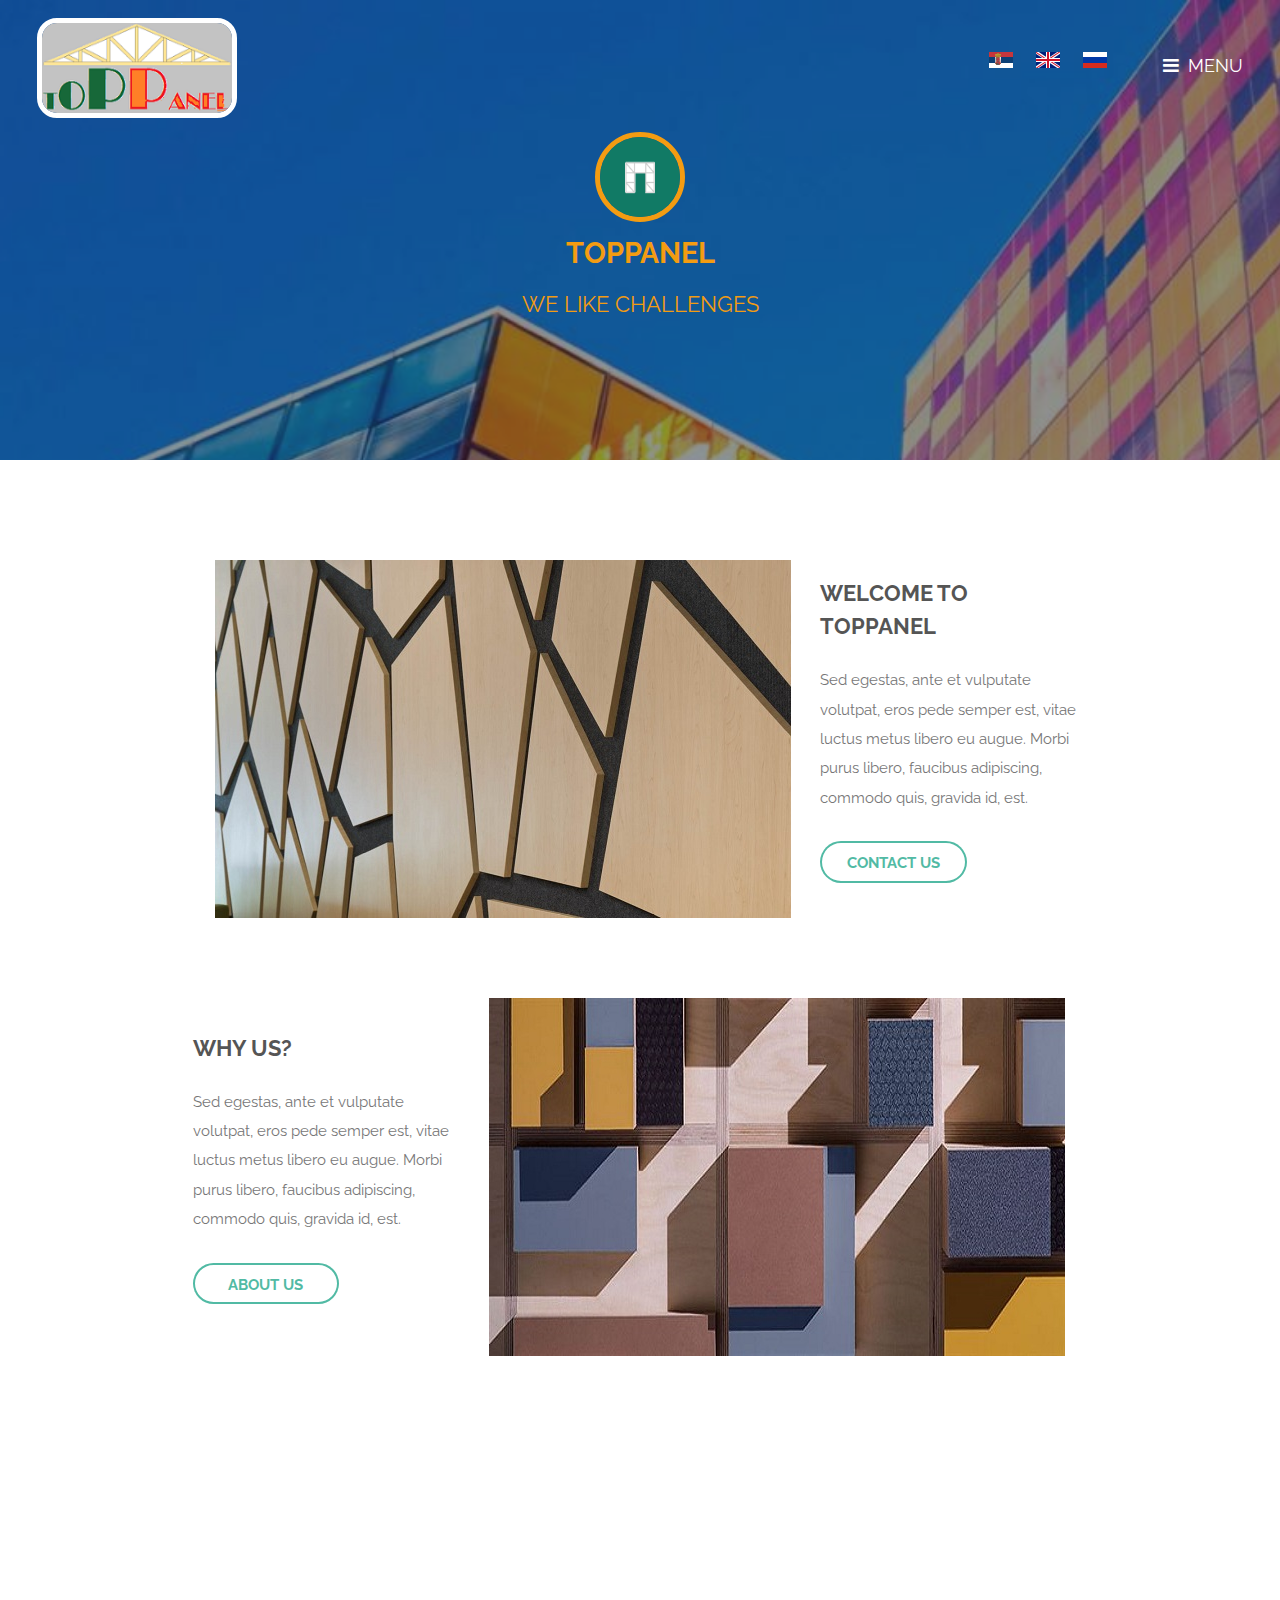
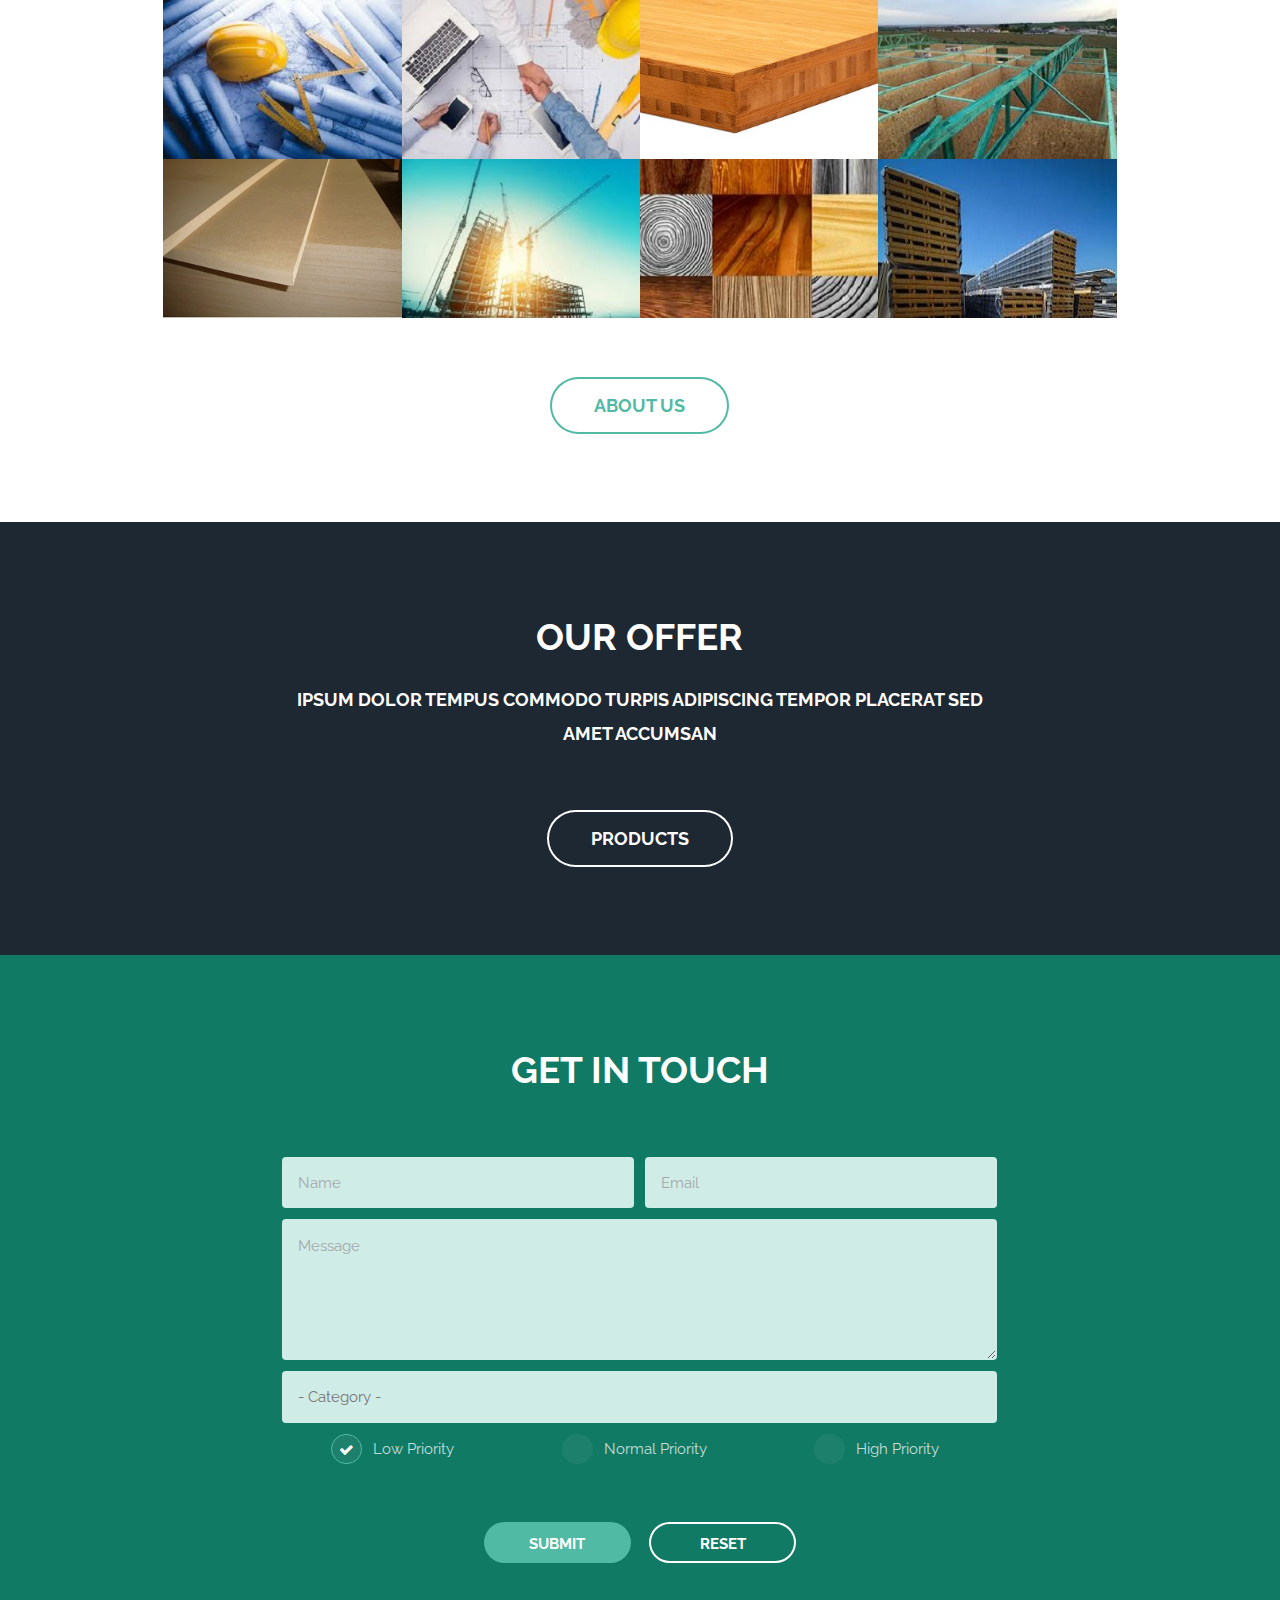
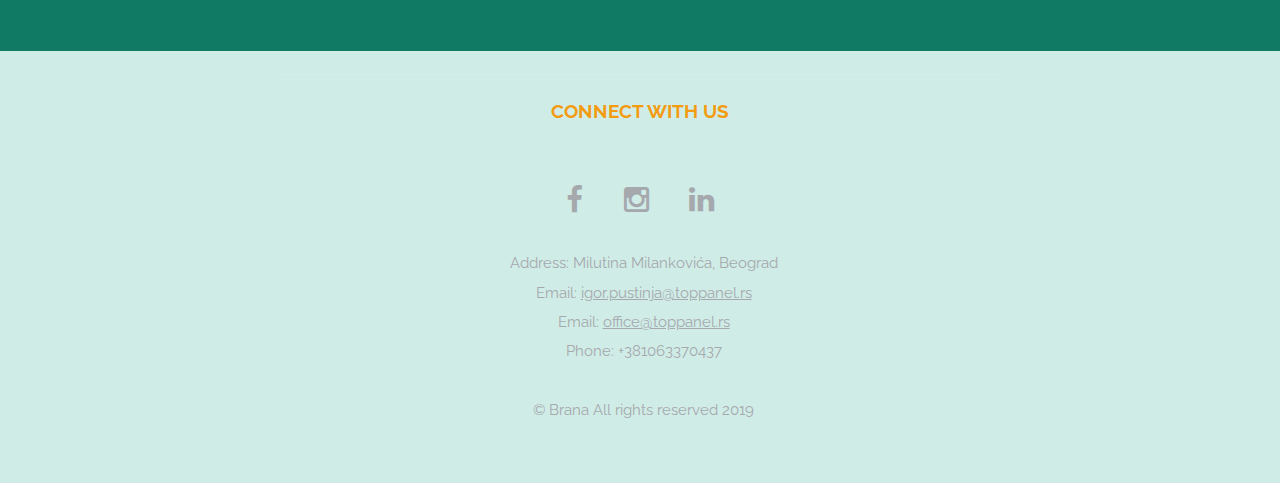
==== commit de8d5c9d: "Update index-gb.html" ====
--- a/index-gb.html
+++ b/index-gb.html
@@ -101,12 +101,14 @@
 					<div class="image-grid">
 						<a href="#" class="image"><img src="images/planovi.jpg" alt="" /></a>
 						<a href="#" class="image"><img src="images/saradnja.jpg" alt="" /></a>
+						<a href="#" class="image"><img src="images/panel01.jpg" alt="" /></a>
 						<a href="#" class="image"><img src="images/banner2.jpg" alt="" /></a>
+						<a href="#" class="image"><img src="images/panel02.jpg" alt="" /></a>
+					<!-- 	<a href="#" class="image"><img src="images/constr.jpg" alt="" /></a> -->
+						
 						<a href="#" class="image"><img src="images/izgradnja.jpg" alt="" /></a>
-						<a href="#" class="image"><img src="images/constr.jpg" alt="" /></a>
-						<a href="#" class="image"><img src="images/panel.jpg" alt="" /></a>
 						<a href="#" class="image"><img src="images/drvo1.jpg" alt="" /></a>
-						<a href="#" class="image"><img src="images/pic07.jpg" alt="" /></a>
+						<a href="#" class="image"><img src="images/paneli-skladiste.jpg" alt="" /></a>
 					</div>
 					<ul class="actions">
 						<li><a href="aboutUs" class="button big alt">About us</a></li>
@@ -235,4 +237,4 @@
 			<script src="assets/js/main.js"></script>
 
 	</body>
-</html>+</html>
